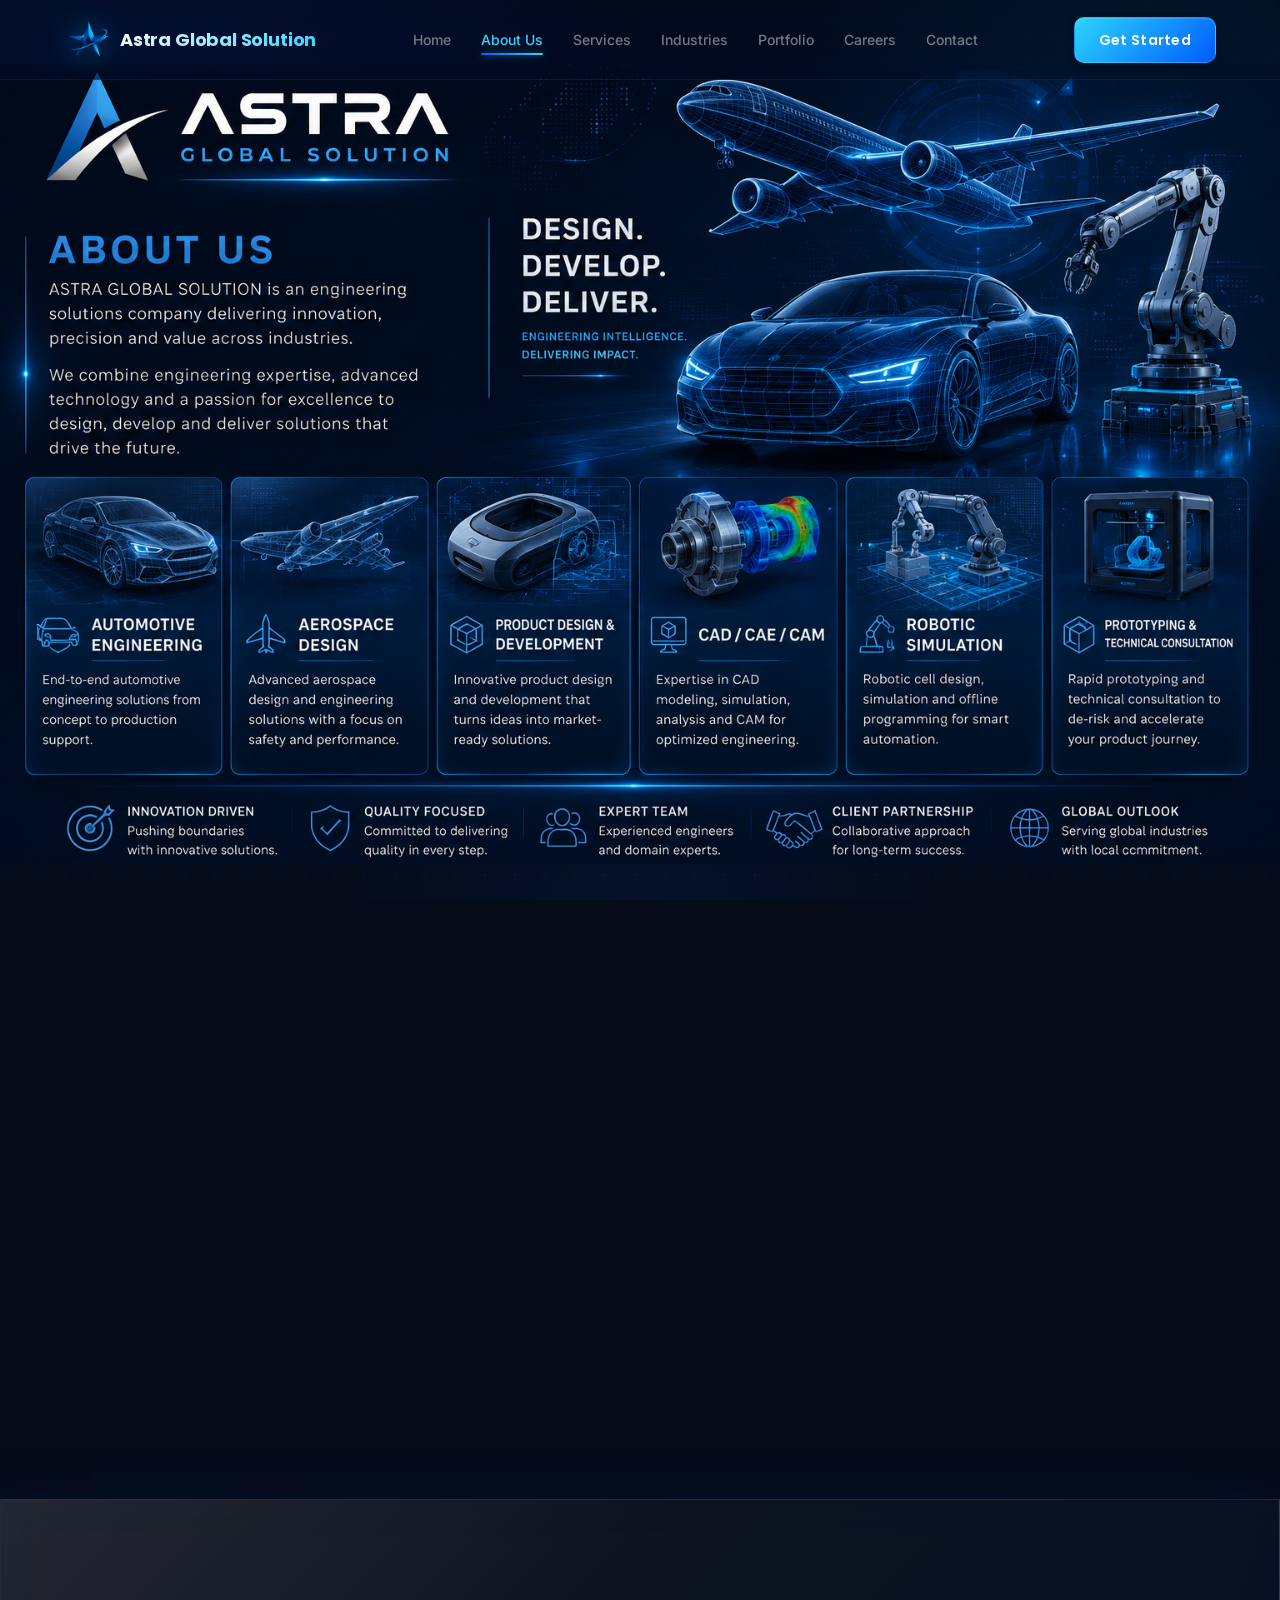
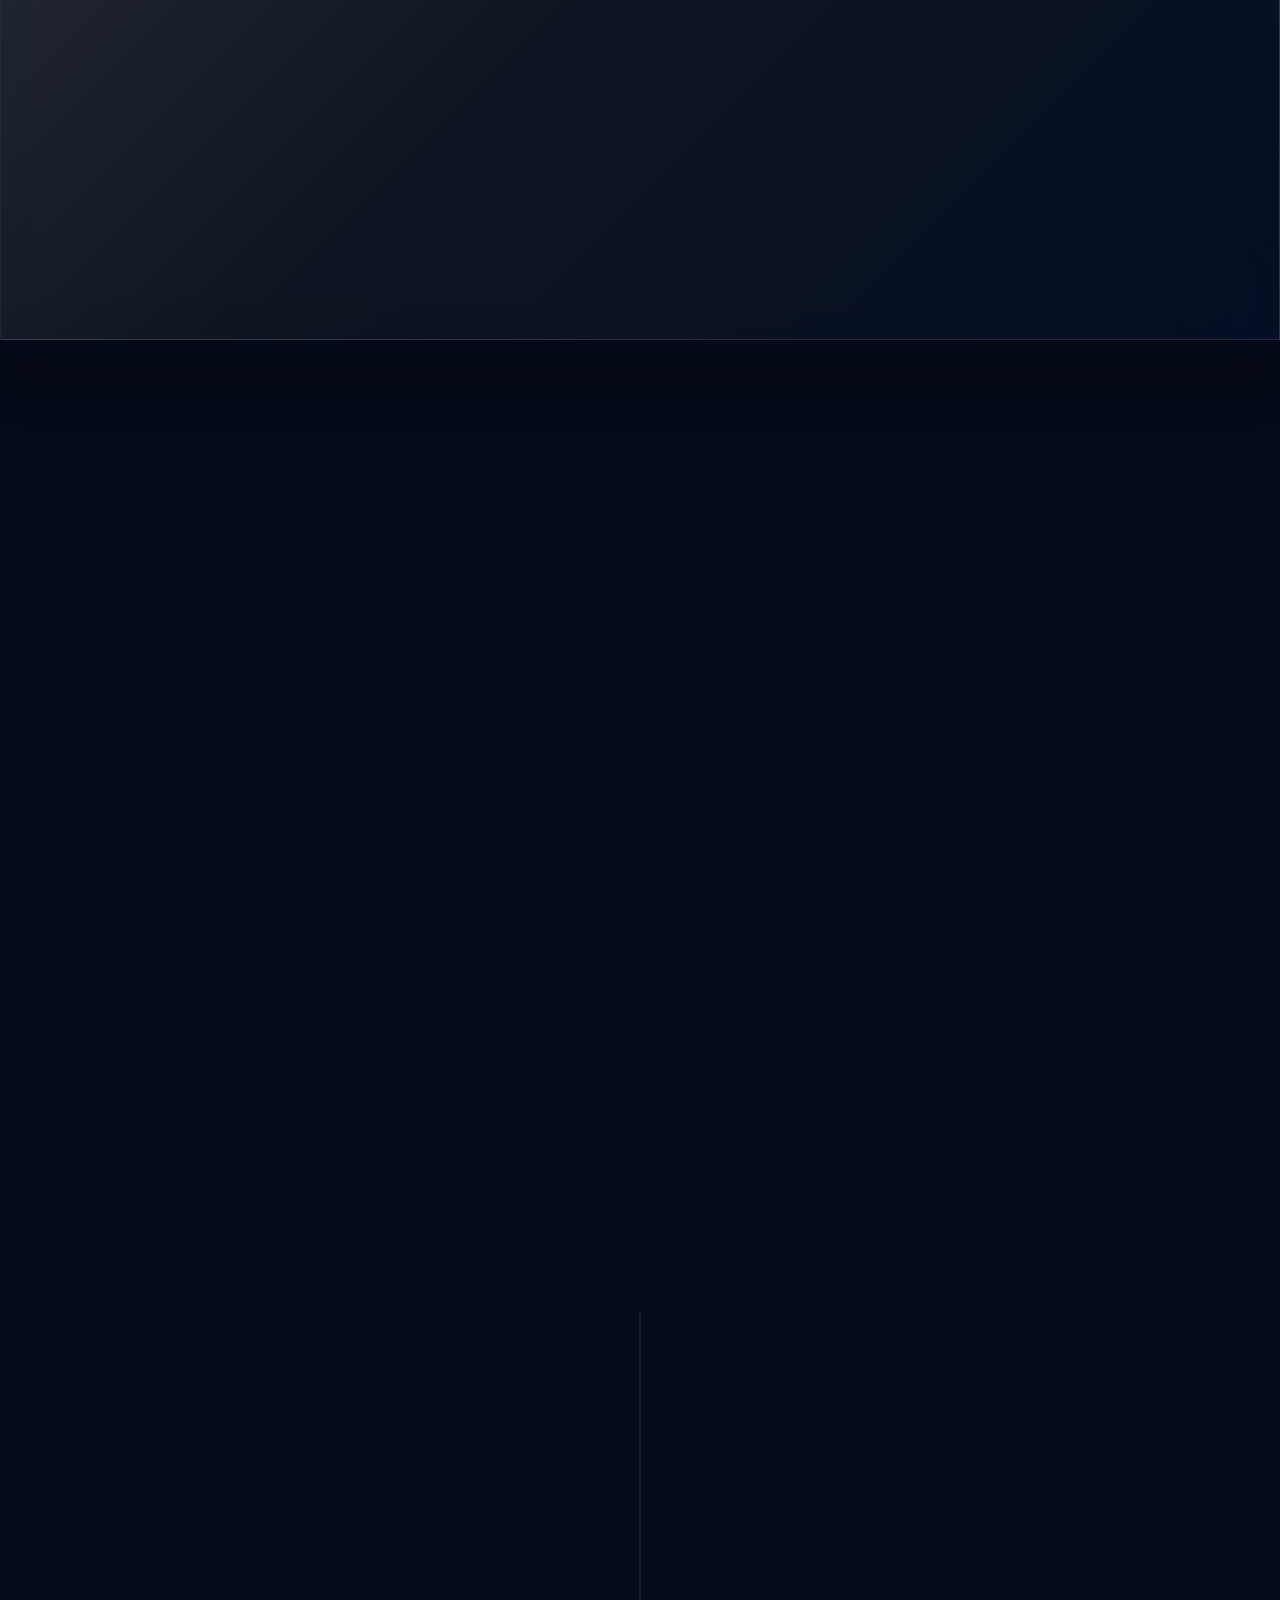
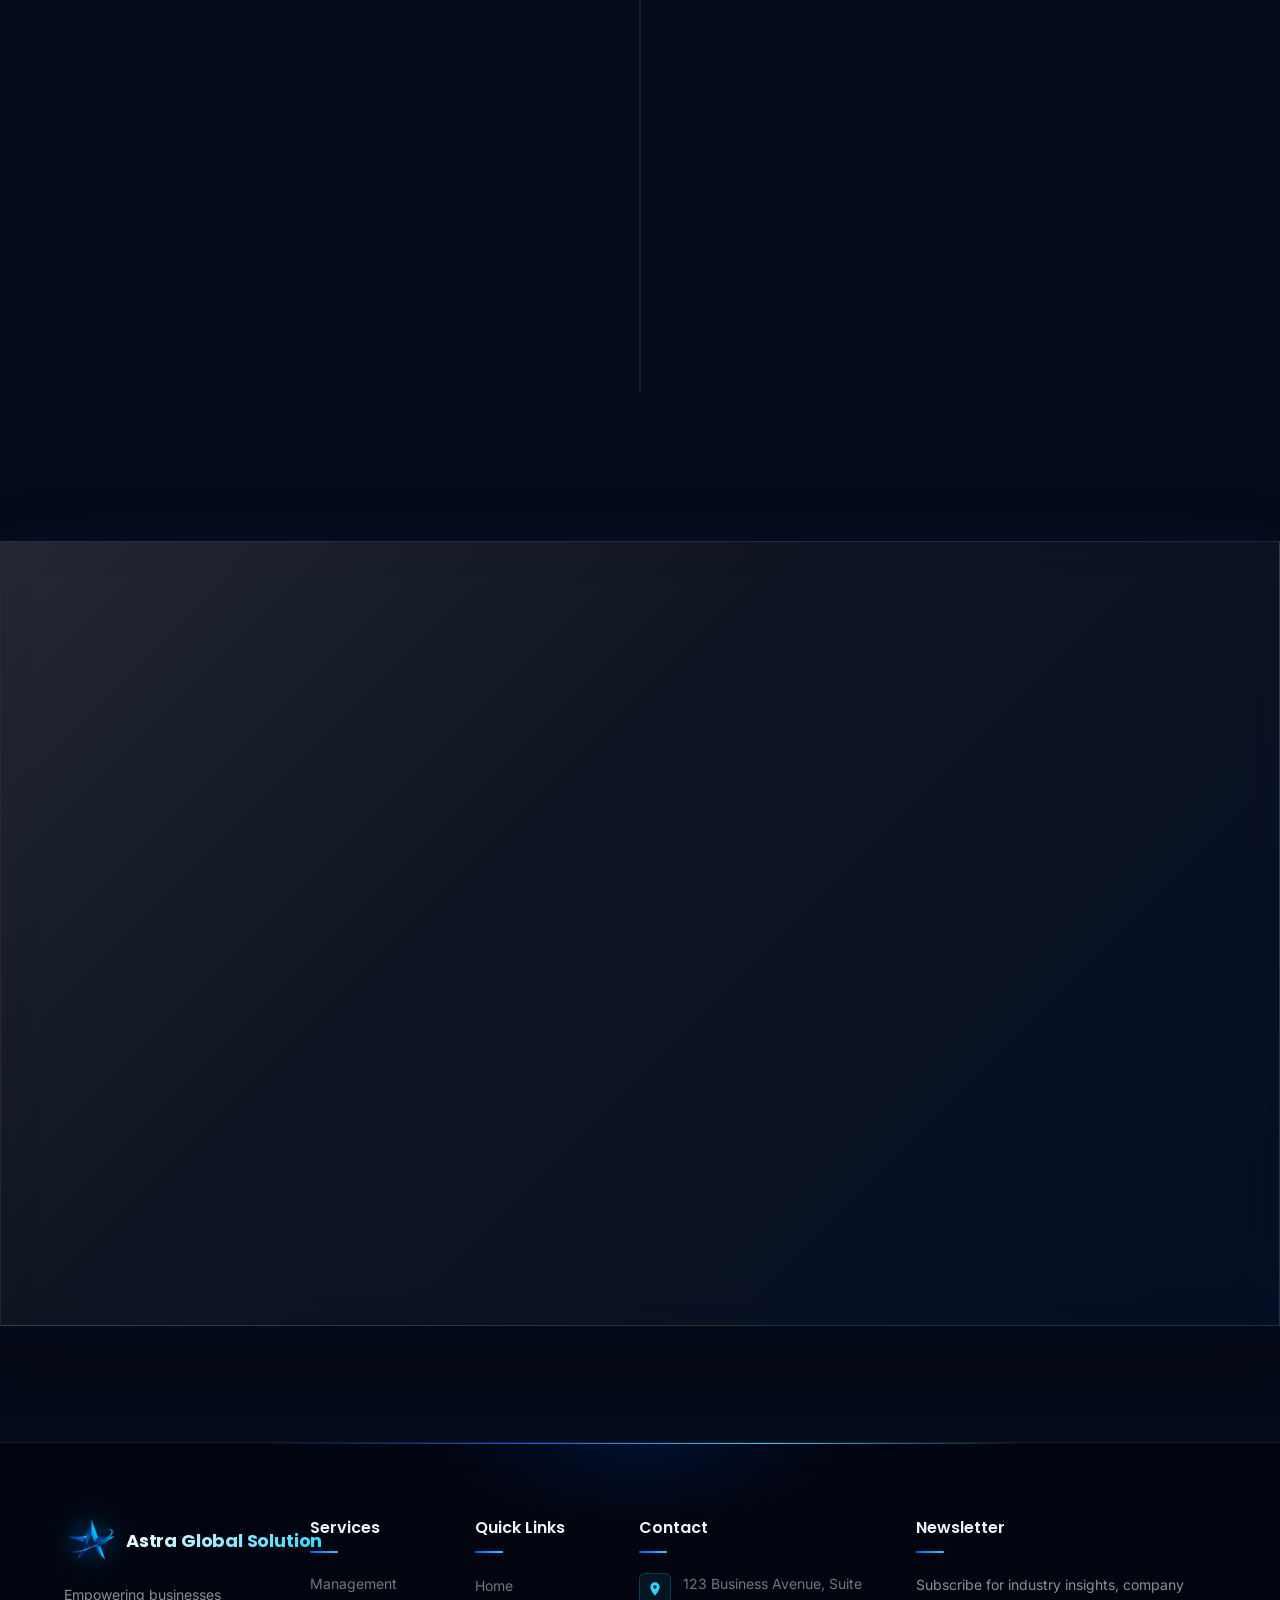
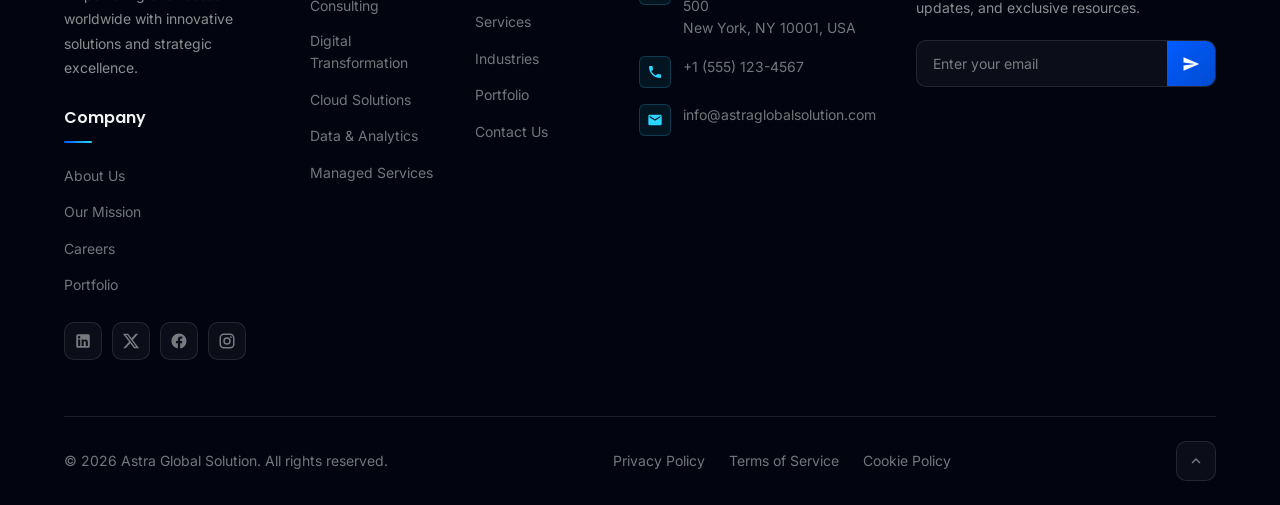
==== about.html @ 672e1c53 "commit" ====
<!DOCTYPE html>
<html lang="en">
<head>
  <meta charset="UTF-8">
  <meta name="viewport" content="width=device-width, initial-scale=1.0">
  <meta http-equiv="X-UA-Compatible" content="IE=edge">

  <title>About Us — Mission, Values &amp; Global Team | Astra Global Solution</title>
  <meta name="description" content="Discover Astra Global Solution's mission, vision, values, and leadership team. 25+ years delivering world-class consulting and digital innovation.">
  <meta name="keywords" content="about Astra Global Solution, company mission, consulting team, business values, global consulting firm">
  <meta name="author" content="Astra Global Solution">
  <meta name="robots" content="index, follow">
  <meta name="theme-color" content="#050B18">
  <link rel="icon" href="assets/logo/astra-logo.png" type="image/png" sizes="512x512">
  <link rel="apple-touch-icon" href="assets/logo/astra-logo.png">
  <link rel="canonical" href="https://www.astraglobalsolution.com/about">

  <meta property="og:type" content="website">
  <meta property="og:site_name" content="Astra Global Solution">
  <meta property="og:title" content="About Us — Mission, Values &amp; Global Team | Astra Global Solution">
  <meta property="og:description" content="Discover our mission, vision, values, and the team driving global business transformation.">
  <meta property="og:url" content="https://www.astraglobalsolution.com/about">
  <meta property="og:image" content="https://images.unsplash.com/photo-1522071820081-009f0129c71c?w=1200&amp;h=630&amp;fit=crop&amp;auto=format&amp;q=80">
  <meta property="og:image:width" content="1200">
  <meta property="og:image:height" content="630">
  <meta property="og:locale" content="en_US">

  <meta name="twitter:card" content="summary_large_image">
  <meta name="twitter:site" content="@AstraGlobal">
  <meta name="twitter:title" content="About Us | Astra Global Solution">
  <meta name="twitter:description" content="Discover our mission, vision, values, and the team driving global business transformation.">
  <meta name="twitter:image" content="https://images.unsplash.com/photo-1522071820081-009f0129c71c?w=1200&amp;h=630&amp;fit=crop&amp;auto=format&amp;q=80">

  <script type="application/ld+json">
  {"@context":"https://schema.org","@graph":[{"@type":"AboutPage","name":"About Astra Global Solution","url":"https://www.astraglobalsolution.com/about","description":"Learn about Astra Global Solution's mission, values, team, and global consulting expertise."},{"@type":"BreadcrumbList","itemListElement":[{"@type":"ListItem","position":1,"name":"Home","item":"https://www.astraglobalsolution.com/"},{"@type":"ListItem","position":2,"name":"About Us","item":"https://www.astraglobalsolution.com/about"}]}]}
  </script>

  <link rel="stylesheet" href="css/style.css">
  <link rel="stylesheet" href="css/about.css">
  <link rel="stylesheet" href="css/responsive.css">
  <link href="https://unpkg.com/aos@2.3.4/dist/aos.css" rel="stylesheet">
</head>
<body class="is-loading">

  <div id="pageLoader" class="page-loader" aria-live="polite" aria-label="Loading Astra Global Solution">
    <div class="page-loader-inner">
      <div class="page-loader-glow" aria-hidden="true"></div>
      <div class="page-loader-ring" aria-hidden="true"></div>
      <img src="assets/logo/astra-logo.png" alt="Astra Global Solution" class="page-loader-logo" width="96" height="96">
      <div class="page-loader-bar" aria-hidden="true"><span></span></div>
    </div>
  </div>

    <div id="navbar-placeholder"></div>

  <main>
      <section class="banner">
        <div class="about-banner"></div>
      </section>

    <section class="section about-intro">
      <div class="container">
        <div class="about-intro-grid">
          <div class="about-intro-content fade-in">
            <span class="section-label">Our Story</span>
            <h2 class="section-title">Building Excellence Since 1999</h2>
            <p>Founded with a vision to bridge the gap between strategy and execution, Astra Global Solution has grown from a small consulting firm into a global powerhouse serving clients across six continents.</p>
            <p>Our journey has been defined by a relentless commitment to client success, continuous innovation, and the belief that every organization deserves access to world-class consulting expertise.</p>
            <p>Today, we employ over 2,000 professionals worldwide, united by a shared purpose: to help businesses thrive in an ever-changing world.</p>
          </div>
          <div class="about-intro-image fade-in">
            <img src="https://images.unsplash.com/photo-1522071820081-009f0129c71c?w=800&amp;h=533&amp;fit=crop&amp;auto=format&amp;q=80" alt="Astra Global Solution leadership team in strategy meeting" width="800" height="533" loading="lazy" decoding="async">
          </div>
        </div>
      </div>
    </section>

    <section class="section mission-vision">
      <div class="container">
        <div class="mv-grid">
          <div class="mv-card fade-in">
            <h3>Our Mission</h3>
            <p>To empower organizations worldwide with innovative solutions and strategic guidance that drive sustainable growth, operational excellence, and positive societal impact.</p>
          </div>
          <div class="mv-card fade-in">
            <h3>Our Vision</h3>
            <p>To be the most trusted global partner for business transformation, recognized for our integrity, expertise, and unwavering commitment to client success.</p>
          </div>
        </div>
      </div>
    </section>

    <section class="section values">
      <div class="container">
        <div class="section-header fade-in">
          <span class="section-label">Our Values</span>
          <h2 class="section-title">What Drives Us Every Day</h2>
          <p class="section-subtitle">Our core values shape every decision we make and every relationship we build.</p>
        </div>
        <div class="values-grid">
          <div class="value-card fade-in">
            <div class="value-icon">🎯</div>
            <h3>Excellence</h3>
            <p>We pursue the highest standards in everything we do, delivering exceptional quality and results.</p>
          </div>
          <div class="value-card fade-in">
            <div class="value-icon">🤝</div>
            <h3>Integrity</h3>
            <p>We operate with transparency, honesty, and ethical principles in all our engagements.</p>
          </div>
          <div class="value-card fade-in">
            <div class="value-icon">💡</div>
            <h3>Innovation</h3>
            <p>We embrace change and continuously seek creative solutions to complex challenges.</p>
          </div>
          <div class="value-card fade-in">
            <div class="value-icon">🌍</div>
            <h3>Collaboration</h3>
            <p>We believe in the power of teamwork, both within our organization and with our clients.</p>
          </div>
        </div>
      </div>
    </section>

    <section class="section timeline">
      <div class="container">
        <div class="section-header fade-in">
          <span class="section-label">Our Journey</span>
          <h2 class="section-title">Milestones That Define Us</h2>
        </div>
        <div class="timeline-list">
          <div class="timeline-item fade-in">
            <div class="timeline-dot"></div>
            <div class="timeline-content">
              <div class="timeline-year">1999</div>
              <h3>Company Founded</h3>
              <p>Astra Global Solution was established with a team of 10 consultants in New York City.</p>
            </div>
          </div>
          <div class="timeline-item fade-in">
            <div class="timeline-dot"></div>
            <div class="timeline-content">
              <div class="timeline-year">2005</div>
              <h3>Global Expansion</h3>
              <p>Opened offices in London, Singapore, and Dubai, marking our entry into international markets.</p>
            </div>
          </div>
          <div class="timeline-item fade-in">
            <div class="timeline-dot"></div>
            <div class="timeline-content">
              <div class="timeline-year">2012</div>
              <h3>Digital Practice Launch</h3>
              <p>Launched our digital transformation practice, helping clients navigate the digital revolution.</p>
            </div>
          </div>
          <div class="timeline-item fade-in">
            <div class="timeline-dot"></div>
            <div class="timeline-content">
              <div class="timeline-year">2020</div>
              <h3>500+ Projects Milestone</h3>
              <p>Celebrated completing over 500 successful projects for clients across 40 countries.</p>
            </div>
          </div>
        </div>
      </div>
    </section>

    <section class="section team">
      <div class="container">
        <div class="section-header fade-in">
          <span class="section-label">Leadership</span>
          <h2 class="section-title">Meet Our Executive Team</h2>
          <p class="section-subtitle">Experienced leaders guiding our vision and driving client success.</p>
        </div>
        <div class="team-grid">
          <div class="team-card fade-in">
            <div class="team-photo">RK</div>
            <div class="team-info">
              <h3>Robert Kim</h3>
              <span>Chief Executive Officer</span>
            </div>
          </div>
          <div class="team-card fade-in">
            <div class="team-photo">EW</div>
            <div class="team-info">
              <h3>Emily Watson</h3>
              <span>Chief Operating Officer</span>
            </div>
          </div>
          <div class="team-card fade-in">
            <div class="team-photo">DA</div>
            <div class="team-info">
              <h3>David Anderson</h3>
              <span>Chief Technology Officer</span>
            </div>
          </div>
          <div class="team-card fade-in">
            <div class="team-photo">LC</div>
            <div class="team-info">
              <h3>Lisa Chen</h3>
              <span>Chief Financial Officer</span>
            </div>
          </div>
        </div>
      </div>
    </section>

    <section class="cta-section">
      <div class="container">
        <div class="cta-content fade-in">
          <h2>Want to Join Our Team?</h2>
          <p>Explore exciting career opportunities and become part of our global family.</p>
          <a href="careers.html" class="btn btn-primary">View Careers</a>
        </div>
      </div>
    </section>
  </main>

  <div id="footer-placeholder"></div>

  <script src="https://cdnjs.cloudflare.com/ajax/libs/gsap/3.12.5/gsap.min.js"></script>
  <script src="https://cdnjs.cloudflare.com/ajax/libs/gsap/3.12.5/ScrollTrigger.min.js"></script>
  <script src="https://unpkg.com/aos@2.3.4/dist/aos.js"></script>
  <script src="js/seo-config.js"></script>
  <script src="js/logo-loader.js"></script>
  <script src="js/main.js"></script>
  <script src="js/animations.js"></script>
  <script src="js/images.js"></script>
</body>
</html>
---- css/style.css ----
/* ========================================
   Astra Global Solution — Design System
   Premium Futuristic Corporate Theme
   Dark Luxury · Glassmorphism · Space Tech
   ======================================== */

@import url('https://fonts.googleapis.com/css2?family=Inter:wght@300;400;500;600;700;800&family=Poppins:wght@400;500;600;700;800&display=swap');
@import url('motion.css');
@import url('logo.css');

/* ========================================
   GLOBAL CSS VARIABLES — Design Tokens
   ======================================== */
:root {
  /* ── Brand Palette ── */
  --primary:           #005BFF;
  --secondary:         #2CD5FF;
  --dark:              #050B18;

  /* ── Logo brand gradient ── */
  --logo-blue-start:     #005BFF;
  --logo-blue-mid:       #1A9FFF;
  --logo-blue-end:       #2CD5FF;
  --logo-blue-light:     #4DE8FF;
  --logo-gradient:      linear-gradient(135deg, var(--logo-blue-start) 0%, var(--logo-blue-end) 50%, var(--logo-blue-start) 100%);
  --logo-gradient-text:  linear-gradient(135deg, #FFFFFF 0%, var(--logo-blue-end) 100%);
  --logo-glow:          0 0 24px rgba(0, 91, 255, 0.5), 0 0 48px rgba(44, 213, 255, 0.25);
  --logo-glow-strong:   0 0 32px rgba(0, 91, 255, 0.65), 0 0 64px rgba(44, 213, 255, 0.35);
  --card:              rgba(255, 255, 255, 0.05);
  --border:            rgba(255, 255, 255, 0.1);

  /* ── Semantic Color Aliases (backward-compatible) ── */
  --color-primary:         var(--primary);
  --color-primary-light:   #0a1f4a;
  --color-primary-dark:    var(--dark);
  --color-secondary:       var(--secondary);
  --color-accent:          var(--secondary);
  --color-accent-hover:    #5ee0ff;
  --color-accent-glow:     rgba(44, 213, 255, 0.5);

  --color-bg-base:         var(--dark);
  --color-bg-elevated:     #0a1225;
  --color-bg-section:      #070f1f;
  --color-bg-deep:         #030610;

  --color-white:           #ffffff;
  --color-text-primary:    rgba(255, 255, 255, 0.95);
  --color-text-secondary:  rgba(255, 255, 255, 0.65);
  --color-text-muted:      rgba(255, 255, 255, 0.45);

  /* Dark-theme gray scale (inverted for light text on dark) */
  --color-gray-50:   #070f1f;
  --color-gray-100:  rgba(255, 255, 255, 0.04);
  --color-gray-200:  rgba(255, 255, 255, 0.08);
  --color-gray-300:  rgba(255, 255, 255, 0.55);
  --color-gray-400:  rgba(255, 255, 255, 0.45);
  --color-gray-500:  rgba(255, 255, 255, 0.55);
  --color-gray-600:  rgba(255, 255, 255, 0.70);
  --color-gray-700:  rgba(255, 255, 255, 0.80);
  --color-gray-800:  rgba(255, 255, 255, 0.90);
  --color-gray-900:  #ffffff;

  --color-success:   #10b981;
  --color-error:     #ef4444;

  /* ── Typography ── */
  --font-display:  'Poppins', -apple-system, BlinkMacSystemFont, sans-serif;
  --font-primary:  'Inter', -apple-system, BlinkMacSystemFont, sans-serif;

  --text-xs:    0.75rem;
  --text-sm:    0.875rem;
  --text-base:  1rem;
  --text-lg:    1.125rem;
  --text-xl:    1.25rem;
  --text-2xl:   1.5rem;
  --text-3xl:   2rem;
  --text-4xl:   2.75rem;

  --font-light:     300;
  --font-regular:   400;
  --font-medium:    500;
  --font-semibold:  600;
  --font-bold:      700;
  --font-extrabold: 800;

  /* ── Glassmorphism ── */
  --glass-bg:           var(--card);
  --glass-bg-hover:     rgba(255, 255, 255, 0.08);
  --glass-bg-strong:    rgba(255, 255, 255, 0.1);
  --glass-border:       var(--border);
  --glass-border-hover: rgba(255, 255, 255, 0.18);
  --glass-blur:         20px;
  --glass-blur-heavy:   40px;
  --glass-saturate:     180%;

  /* ── Liquid Glass Effect ── */
  --liquid-glass-bg:      linear-gradient(
    135deg,
    rgba(255, 255, 255, 0.12) 0%,
    rgba(255, 255, 255, 0.04) 40%,
    rgba(0, 91, 255, 0.06) 100%
  );
  --liquid-glass-shine:   linear-gradient(
    180deg,
    rgba(255, 255, 255, 0.18) 0%,
    rgba(255, 255, 255, 0.04) 40%,
    transparent 100%
  );
  --liquid-glass-border:  linear-gradient(
    135deg,
    rgba(255, 255, 255, 0.25),
    rgba(255, 255, 255, 0.05),
    rgba(44, 213, 255, 0.15)
  );

  /* ── Shadows & Glow ── */
  --shadow-sm:    0 2px 8px rgba(0, 0, 0, 0.3);
  --shadow-md:    0 4px 16px rgba(0, 0, 0, 0.35);
  --shadow-lg:    0 8px 32px rgba(0, 0, 0, 0.4);
  --shadow-xl:    0 16px 48px rgba(0, 0, 0, 0.5);

  --shadow-float:       0 20px 60px rgba(0, 0, 0, 0.45),
                        0 0 40px rgba(0, 91, 255, 0.12);
  --shadow-float-hover: 0 30px 80px rgba(0, 0, 0, 0.55),
                        0 0 60px rgba(0, 91, 255, 0.2);

  --glow-primary:    var(--logo-glow);
  --glow-secondary:  0 0 20px rgba(44, 213, 255, 0.5),
                     0 0 40px rgba(44, 213, 255, 0.2);
  --glow-btn:        var(--logo-glow-strong);
  --glow-text:       0 0 30px rgba(44, 213, 255, 0.4);

  /* ── Space Technology Background ── */
  --space-bg: radial-gradient(ellipse 80% 60% at 10% 20%, rgba(0, 91, 255, 0.18) 0%, transparent 55%),
              radial-gradient(ellipse 60% 50% at 90% 10%, rgba(44, 213, 255, 0.1) 0%, transparent 50%),
              radial-gradient(ellipse 50% 40% at 50% 100%, rgba(0, 91, 255, 0.08) 0%, transparent 50%),
              var(--dark);

  --space-grid: url("data:image/svg+xml,%3Csvg width='60' height='60' viewBox='0 0 60 60' xmlns='http://www.w3.org/2000/svg'%3E%3Cg fill='none' fill-rule='evenodd'%3E%3Cg fill='%23005BFF' fill-opacity='0.04'%3E%3Cpath d='M36 34v-4h-2v4h-4v2h4v4h2v-4h4v-2h-4zm0-30V0h-2v4h-4v2h4v4h2V6h4V4h-4zM6 34v-4H4v4H0v2h4v4h2v-4h4v-2H6zM6 4V0H4v4H0v2h4v4h2V6h4V4H6z'/%3E%3C/g%3E%3C/g%3E%3C/svg%3E");

  /* ── Border Radius ── */
  --radius-sm:   6px;
  --radius-md:   10px;
  --radius-lg:   16px;
  --radius-xl:   24px;
  --radius-2xl:  32px;
  --radius-full: 9999px;

  /* ── Transitions ── */
  --transition-fast:  150ms cubic-bezier(0.4, 0, 0.2, 1);
  --transition-base:  300ms cubic-bezier(0.4, 0, 0.2, 1);
  --transition-slow:  500ms cubic-bezier(0.4, 0, 0.2, 1);
  --transition-glow:  400ms cubic-bezier(0.4, 0, 0.2, 1);

  /* ── Layout ── */
  --navbar-height: 80px;
  --container-max: 1200px;
}

/* ========================================
   RESET & BASE
   ======================================== */
*, *::before, *::after {
  box-sizing: border-box;
  margin: 0;
  padding: 0;
}

html {
  scroll-behavior: smooth;
  font-size: 16px;
}

body {
  font-family: var(--font-primary);
  font-weight: var(--font-regular);
  color: var(--color-text-secondary);
  background: var(--space-bg);
  background-attachment: fixed;
  line-height: 1.6;
  overflow-x: hidden;
  -webkit-font-smoothing: antialiased;
  -moz-osx-font-smoothing: grayscale;
}

body::before {
  content: '';
  position: fixed;
  inset: 0;
  background: var(--space-grid);
  pointer-events: none;
  z-index: 0;
}

img {
  max-width: 100%;
  height: auto;
  display: block;
}

a {
  text-decoration: none;
  color: inherit;
  transition: color var(--transition-fast);
}

ul, ol { list-style: none; }

button {
  font-family: inherit;
  cursor: pointer;
  border: none;
  background: none;
}

input, textarea, select {
  font-family: inherit;
  font-size: inherit;
  color: var(--color-text-primary);
}

/* ========================================
   LAYOUT
   ======================================== */
.container {
  width: 100%;
  max-width: var(--container-max);
  margin: 0 auto;
  padding: 0 24px;
  position: relative;
  z-index: 1;
}

.section {
  padding: 100px 0;
  position: relative;
}

.section-header {
  text-align: center;
  max-width: 640px;
  margin: 0 auto 60px;
}

.section-label {
  display: inline-block;
  font-family: var(--font-display);
  font-size: var(--text-xs);
  font-weight: var(--font-semibold);
  letter-spacing: 0.15em;
  text-transform: uppercase;
  color: var(--secondary);
  margin-bottom: 12px;
  text-shadow: var(--glow-text);
}

.section-title {
  font-family: var(--font-display);
  font-size: clamp(2rem, 4vw, 2.75rem);
  font-weight: var(--font-bold);
  color: var(--color-text-primary);
  line-height: 1.2;
  margin-bottom: 16px;
}

.section-subtitle {
  font-size: var(--text-lg);
  color: var(--color-text-muted);
  line-height: 1.7;
}

main {
  min-height: calc(100vh - var(--navbar-height));
  position: relative;
  z-index: 1;
}

/* ========================================
   GLASSMORPHISM UTILITIES
   ======================================== */
.glass {
  background: var(--glass-bg);
  backdrop-filter: blur(var(--glass-blur)) saturate(var(--glass-saturate));
  -webkit-backdrop-filter: blur(var(--glass-blur)) saturate(var(--glass-saturate));
  border: 1px solid var(--glass-border);
}

.glass-card {
  background: var(--liquid-glass-bg);
  backdrop-filter: blur(var(--glass-blur)) saturate(var(--glass-saturate));
  -webkit-backdrop-filter: blur(var(--glass-blur)) saturate(var(--glass-saturate));
  border: 1px solid var(--glass-border);
  border-radius: var(--radius-lg);
  box-shadow: var(--shadow-float);
  position: relative;
  overflow: hidden;
  transition: transform var(--transition-base),
              box-shadow var(--transition-base),
              border-color var(--transition-base);
}

.glass-card::before {
  content: '';
  position: absolute;
  inset: 0;
  background: var(--liquid-glass-shine);
  pointer-events: none;
  border-radius: inherit;
}

.glass-card:hover {
  transform: translateY(-6px);
  box-shadow: var(--shadow-float-hover);
  border-color: var(--glass-border-hover);
}

.liquid-glass {
  background: var(--liquid-glass-bg);
  backdrop-filter: blur(var(--glass-blur-heavy)) saturate(200%);
  -webkit-backdrop-filter: blur(var(--glass-blur-heavy)) saturate(200%);
  border: 1px solid transparent;
  border-image: var(--liquid-glass-border) 1;
  position: relative;
  overflow: hidden;
}

.liquid-glass::after {
  content: '';
  position: absolute;
  top: -50%;
  left: -50%;
  width: 200%;
  height: 200%;
  background: radial-gradient(circle, rgba(44, 213, 255, 0.06) 0%, transparent 60%);
  pointer-events: none;
  animation: liquidShift 8s ease-in-out infinite;
}

@keyframes liquidShift {
  0%, 100% { transform: translate(0, 0); }
  50%       { transform: translate(5%, 5%); }
}

/* ========================================
   BUTTONS — Glass + Hover Glow
   ======================================== */
.btn {
  display: inline-flex;
  align-items: center;
  justify-content: center;
  gap: 8px;
  padding: 14px 28px;
  font-family: var(--font-display);
  font-size: var(--text-sm);
  font-weight: var(--font-semibold);
  letter-spacing: 0.02em;
  border-radius: var(--radius-md);
  transition: all var(--transition-glow);
  cursor: pointer;
  border: 1px solid transparent;
  position: relative;
  overflow: hidden;
}

.btn::before {
  content: '';
  position: absolute;
  inset: 0;
  background: var(--liquid-glass-shine);
  opacity: 0;
  transition: opacity var(--transition-base);
}

.btn:hover::before { opacity: 1; }

.btn-primary {
  background: var(--logo-gradient);
  color: var(--color-white);
  border-color: rgba(44, 213, 255, 0.3);
  box-shadow: var(--shadow-md), inset 0 1px 0 rgba(255, 255, 255, 0.15);
}

.btn-primary:hover {
  box-shadow: var(--glow-btn), inset 0 1px 0 rgba(255, 255, 255, 0.2);
  transform: translateY(-2px);
  border-color: var(--secondary);
}

.btn-glass {
  background: var(--glass-bg);
  backdrop-filter: blur(var(--glass-blur));
  -webkit-backdrop-filter: blur(var(--glass-blur));
  color: var(--color-text-primary);
  border-color: var(--glass-border);
  box-shadow: var(--shadow-sm);
}

.btn-glass:hover {
  background: var(--glass-bg-hover);
  box-shadow: var(--glow-secondary);
  transform: translateY(-2px);
  border-color: rgba(44, 213, 255, 0.35);
}

.btn-outline {
  background: transparent;
  color: var(--color-text-primary);
  border-color: var(--glass-border);
  backdrop-filter: blur(8px);
  -webkit-backdrop-filter: blur(8px);
}

.btn-outline:hover {
  background: var(--glass-bg);
  box-shadow: var(--glow-secondary);
  border-color: var(--secondary);
  color: var(--secondary);
}

.btn-dark {
  background: linear-gradient(135deg, rgba(0, 91, 255, 0.25) 0%, rgba(44, 213, 255, 0.1) 100%);
  backdrop-filter: blur(var(--glass-blur));
  -webkit-backdrop-filter: blur(var(--glass-blur));
  color: var(--color-text-primary);
  border-color: var(--glass-border);
}

.btn-dark:hover {
  box-shadow: var(--glow-primary);
  transform: translateY(-2px);
  border-color: var(--primary);
}

/* ========================================
   NAVBAR — Sticky Premium Glass
   ======================================== */
.navbar {
  position: fixed;
  top: 0;
  left: 0;
  right: 0;
  height: var(--navbar-height);
  z-index: 1000;
  transition: height var(--transition-base);
}

/* Glass blur layer */
.navbar-glass {
  position: absolute;
  inset: 0;
  background: rgba(5, 11, 24, 0.35);
  backdrop-filter: blur(var(--glass-blur-heavy)) saturate(var(--glass-saturate));
  -webkit-backdrop-filter: blur(var(--glass-blur-heavy)) saturate(var(--glass-saturate));
  border-bottom: 1px solid rgba(255, 255, 255, 0.06);
  transition: background var(--transition-base),
              border-color var(--transition-base),
              box-shadow var(--transition-base);
}

.navbar.scrolled .navbar-glass {
  background: rgba(5, 11, 24, 0.78);
  border-bottom-color: var(--glass-border);
  box-shadow: 0 8px 32px rgba(0, 0, 0, 0.35),
              0 0 0 1px rgba(255, 255, 255, 0.04) inset;
}

.navbar-inner {
  position: relative;
  z-index: 2;
  display: flex;
  align-items: center;
  justify-content: space-between;
  height: var(--navbar-height);
  gap: 24px;
}

/* Logo — left */
.navbar-logo,
.footer-logo {
  display: flex;
  align-items: center;
  gap: 10px;
  flex-shrink: 0;
  z-index: 3;
}

.logo-icon {
  display: none;
}

.logo-mark {
  /* defined in logo.css */
}

.logo-text {
  font-family: var(--font-display);
  font-weight: var(--font-bold);
  font-size: var(--text-lg);
  white-space: nowrap;
  letter-spacing: -0.01em;
  /* gradient applied in logo.css */
}

/* Nav center */
.navbar-nav {
  display: flex;
  align-items: center;
  flex: 1;
  justify-content: center;
}

.navbar-menu {
  display: flex;
  align-items: center;
  gap: 2px;
}

.navbar-menu li {
  list-style: none;
}

/* Nav links — animated underline */
.nav-link {
  position: relative;
  display: inline-flex;
  align-items: center;
  padding: 10px 14px;
  font-family: var(--font-primary);
  font-size: var(--text-sm);
  font-weight: var(--font-medium);
  color: var(--color-text-muted);
  border-radius: var(--radius-sm);
  transition: color var(--transition-fast);
  overflow: hidden;
}

.nav-link span {
  position: relative;
  z-index: 1;
}

/* Animated underline */
.nav-link::after {
  content: '';
  position: absolute;
  bottom: 6px;
  left: 14px;
  right: 14px;
  height: 2px;
  background: linear-gradient(90deg, var(--primary), var(--secondary));
  border-radius: var(--radius-full);
  transform: scaleX(0);
  transform-origin: left center;
  transition: transform var(--transition-base);
  box-shadow: 0 0 8px rgba(44, 213, 255, 0.5);
}

.nav-link:hover,
.nav-link.active {
  color: var(--color-text-primary);
}

.nav-link:hover::after,
.nav-link.active::after {
  transform: scaleX(1);
}

.nav-link.active {
  color: var(--secondary);
}

/* CTA — right */
.btn-nav-cta {
  flex-shrink: 0;
  padding: 11px 24px;
  font-family: var(--font-display);
  font-size: var(--text-sm);
  font-weight: var(--font-semibold);
  letter-spacing: 0.02em;
  color: var(--color-white);
  background: linear-gradient(135deg, var(--logo-blue-end) 0%, var(--logo-blue-start) 100%);
  border: 1px solid rgba(44, 213, 255, 0.35);
  border-radius: var(--radius-md);
  box-shadow: var(--shadow-sm), inset 0 1px 0 rgba(255, 255, 255, 0.12);
  transition: all var(--transition-glow);
  white-space: nowrap;
  z-index: 3;
}

.btn-nav-cta:hover {
  box-shadow: var(--glow-btn);
  transform: translateY(-2px);
  border-color: var(--secondary);
  color: var(--color-white);
}

.navbar-cta-mobile {
  display: none;
}

.navbar-cta-desktop {
  display: inline-flex;
}

/* Mobile overlay */
.navbar-overlay {
  position: fixed;
  inset: 0;
  top: var(--navbar-height);
  background: rgba(5, 11, 24, 0.6);
  backdrop-filter: blur(4px);
  -webkit-backdrop-filter: blur(4px);
  opacity: 0;
  visibility: hidden;
  transition: opacity var(--transition-base), visibility var(--transition-base);
  z-index: 0;
  pointer-events: none;
}

.navbar-overlay.active {
  opacity: 1;
  visibility: visible;
  pointer-events: auto;
}

/* Hamburger toggle */
.navbar-toggle {
  display: none;
  width: 44px;
  height: 44px;
  align-items: center;
  justify-content: center;
  background: var(--glass-bg);
  border: 1px solid var(--glass-border);
  border-radius: var(--radius-md);
  z-index: 3;
  transition: all var(--transition-fast);
}

.navbar-toggle:hover {
  border-color: rgba(44, 213, 255, 0.3);
  box-shadow: var(--glow-secondary);
}

.hamburger,
.hamburger::before,
.hamburger::after {
  display: block;
  width: 22px;
  height: 2px;
  background: var(--color-text-primary);
  border-radius: 2px;
  transition: all var(--transition-base);
}

.hamburger { position: relative; }

.hamburger::before,
.hamburger::after {
  content: '';
  position: absolute;
  left: 0;
}

.hamburger::before { top: -7px; }
.hamburger::after  { top: 7px; }

.navbar-toggle.active .hamburger { background: transparent; }
.navbar-toggle.active .hamburger::before { top: 0; transform: rotate(45deg); }
.navbar-toggle.active .hamburger::after  { top: 0; transform: rotate(-45deg); }

/* Body lock when mobile menu open */
body.nav-open {
  overflow: hidden;
}

/* ========================================
   FOOTER — Premium Glass
   ======================================== */
.footer {
  background: rgba(3, 6, 16, 0.95);
  backdrop-filter: blur(var(--glass-blur-heavy));
  -webkit-backdrop-filter: blur(var(--glass-blur-heavy));
  border-top: 1px solid var(--glass-border);
  color: var(--color-text-muted);
  padding: 72px 0 0;
  position: relative;
  overflow: hidden;
}

.footer-glow {
  position: absolute;
  top: 0;
  left: 50%;
  transform: translateX(-50%);
  width: 60%;
  height: 1px;
  background: linear-gradient(90deg, transparent, var(--primary), var(--secondary), transparent);
  box-shadow: 0 0 40px rgba(44, 213, 255, 0.35);
}

.footer-glow::after {
  content: '';
  position: absolute;
  top: -80px;
  left: 50%;
  transform: translateX(-50%);
  width: 400px;
  height: 160px;
  background: radial-gradient(ellipse, rgba(0, 91, 255, 0.12), transparent 70%);
  pointer-events: none;
}

.footer-grid {
  display: grid;
  grid-template-columns: 1.6fr 1fr 1fr 1.15fr 1.35fr;
  gap: 40px;
  padding-bottom: 56px;
  border-bottom: 1px solid var(--glass-border);
}

.footer-col {
  position: relative;
}

.footer-company .footer-logo {
  margin-bottom: 16px;
}

.footer-tagline {
  margin: 0 0 24px;
  font-size: var(--text-sm);
  line-height: 1.75;
  color: var(--color-gray-500);
  max-width: 280px;
}

.footer-heading {
  font-family: var(--font-display);
  color: var(--color-text-primary);
  font-size: var(--text-base);
  font-weight: var(--font-semibold);
  margin-bottom: 20px;
  position: relative;
  padding-bottom: 12px;
}

.footer-heading::after {
  content: '';
  position: absolute;
  bottom: 0;
  left: 0;
  width: 28px;
  height: 2px;
  background: linear-gradient(90deg, var(--primary), var(--secondary));
  border-radius: var(--radius-full);
}

.footer-company .footer-heading {
  margin-top: 8px;
}

.footer-list li {
  margin-bottom: 11px;
}

.footer-list a {
  font-size: var(--text-sm);
  color: var(--color-text-muted);
  transition: color var(--transition-fast), padding-left var(--transition-fast);
  display: inline-block;
}

.footer-list a:hover {
  color: var(--secondary);
  padding-left: 4px;
}

/* Social Icons */
.footer-social {
  display: flex;
  flex-wrap: wrap;
  gap: 10px;
  margin-top: 24px;
}

.social-link {
  display: flex;
  align-items: center;
  justify-content: center;
  width: 38px;
  height: 38px;
  background: rgba(255, 255, 255, 0.04);
  border: 1px solid var(--glass-border);
  border-radius: var(--radius-md);
  color: var(--color-text-muted);
  transition: all var(--transition-glow);
}

.social-link:hover {
  background: rgba(0, 91, 255, 0.2);
  border-color: rgba(44, 213, 255, 0.45);
  color: var(--secondary);
  box-shadow: var(--glow-secondary);
  transform: translateY(-2px);
}

/* Contact Column */
.footer-contact-list li {
  display: flex;
  align-items: flex-start;
  gap: 12px;
  margin-bottom: 16px;
  font-size: var(--text-sm);
  color: var(--color-text-muted);
  line-height: 1.6;
}

.footer-contact-icon {
  display: flex;
  align-items: center;
  justify-content: center;
  width: 32px;
  height: 32px;
  flex-shrink: 0;
  background: rgba(44, 213, 255, 0.08);
  border: 1px solid rgba(44, 213, 255, 0.2);
  border-radius: var(--radius-sm);
  color: var(--secondary);
}

.footer-contact-list a {
  color: var(--color-text-muted);
  transition: color var(--transition-fast);
}

.footer-contact-list a:hover {
  color: var(--secondary);
}

/* Newsletter */
.footer-newsletter-text {
  font-size: var(--text-sm);
  color: var(--color-gray-500);
  line-height: 1.7;
  margin-bottom: 20px;
}

.newsletter-form {
  display: flex;
  flex-direction: column;
  gap: 8px;
}

.newsletter-input-wrap {
  display: flex;
  align-items: stretch;
  background: rgba(255, 255, 255, 0.04);
  border: 1px solid var(--glass-border);
  border-radius: var(--radius-md);
  overflow: hidden;
  transition: border-color var(--transition-fast), box-shadow var(--transition-fast);
}

.newsletter-input-wrap:focus-within {
  border-color: var(--secondary);
  box-shadow: 0 0 0 3px rgba(44, 213, 255, 0.12);
}

.newsletter-input-wrap input {
  flex: 1;
  min-width: 0;
  padding: 14px 16px;
  background: transparent;
  border: none;
  color: var(--color-text-primary);
  font-size: var(--text-sm);
  font-family: var(--font-primary);
}

.newsletter-input-wrap input::placeholder {
  color: var(--color-gray-400);
}

.newsletter-input-wrap input:focus {
  outline: none;
}

.newsletter-btn {
  display: flex;
  align-items: center;
  justify-content: center;
  width: 48px;
  flex-shrink: 0;
  background: linear-gradient(135deg, var(--primary), rgba(0, 91, 255, 0.8));
  border: none;
  color: var(--color-white);
  cursor: pointer;
  transition: all var(--transition-fast);
}

.newsletter-btn:hover {
  background: linear-gradient(135deg, var(--primary), var(--secondary));
  box-shadow: var(--glow-primary);
}

.newsletter-error,
.newsletter-success {
  display: none;
  font-size: 0.8125rem;
}

.newsletter-error {
  color: var(--color-error);
}

.newsletter-success {
  color: var(--color-success);
}

.newsletter-form.has-error .newsletter-error {
  display: block;
}

.newsletter-form.is-success .newsletter-success {
  display: block;
}

.newsletter-form.has-error .newsletter-input-wrap {
  border-color: var(--color-error);
}

/* Copyright Bar */
.footer-bottom {
  display: flex;
  align-items: center;
  justify-content: space-between;
  gap: 24px;
  padding: 24px 0;
  font-size: var(--text-sm);
  color: var(--color-text-muted);
}

.footer-copy p {
  margin: 0;
}

.footer-bottom-links {
  display: flex;
  flex-wrap: wrap;
  gap: 24px;
}

.footer-bottom-links a {
  color: var(--color-text-muted);
  transition: color var(--transition-fast);
}

.footer-bottom-links a:hover {
  color: var(--secondary);
}

.footer-back-top {
  display: flex;
  align-items: center;
  justify-content: center;
  width: 40px;
  height: 40px;
  flex-shrink: 0;
  background: rgba(255, 255, 255, 0.04);
  border: 1px solid var(--glass-border);
  border-radius: var(--radius-md);
  color: var(--color-text-muted);
  cursor: pointer;
  transition: all var(--transition-fast);
}

.footer-back-top:hover {
  background: rgba(44, 213, 255, 0.1);
  border-color: rgba(44, 213, 255, 0.35);
  color: var(--secondary);
  transform: translateY(-2px);
}

/* ========================================
   PAGE HERO — Space Tech
   ======================================== */
.page-hero {
  padding: calc(var(--navbar-height) + 80px) 0 80px;
  background: transparent;
  text-align: center;
  position: relative;
  overflow: hidden;
}

.page-hero::before {
  content: '';
  position: absolute;
  inset: 0;
  background: radial-gradient(ellipse 70% 80% at 50% 0%, rgba(0, 91, 255, 0.2) 0%, transparent 70%),
              var(--space-grid);
}

.page-hero::after {
  content: '';
  position: absolute;
  bottom: 0;
  left: 0;
  right: 0;
  height: 1px;
  background: linear-gradient(90deg, transparent, var(--secondary), transparent);
  opacity: 0.4;
}

.page-hero .container { position: relative; z-index: 1; }

.page-hero h1 {
  font-family: var(--font-display);
  font-size: clamp(2.5rem, 5vw, 3.5rem);
  font-weight: var(--font-bold);
  color: var(--color-text-primary);
  margin-bottom: 16px;
  text-shadow: var(--glow-text);
}

.page-hero p {
  font-size: var(--text-lg);
  color: var(--color-text-secondary);
  max-width: 560px;
  margin: 0 auto;
}

.breadcrumb {
  display: flex;
  align-items: center;
  justify-content: center;
  gap: 8px;
  margin-bottom: 24px;
  font-size: var(--text-sm);
}

.breadcrumb a { color: var(--color-text-muted); }
.breadcrumb a:hover { color: var(--secondary); }
.breadcrumb span { color: var(--secondary); }

/* ========================================
   CARDS — Glassmorphism + Floating Shadow
   ======================================== */
.card {
  background: var(--liquid-glass-bg);
  backdrop-filter: blur(var(--glass-blur)) saturate(var(--glass-saturate));
  -webkit-backdrop-filter: blur(var(--glass-blur)) saturate(var(--glass-saturate));
  border-radius: var(--radius-lg);
  padding: 32px;
  border: 1px solid var(--glass-border);
  box-shadow: var(--shadow-float);
  transition: transform var(--transition-base),
              box-shadow var(--transition-base),
              border-color var(--transition-base);
  position: relative;
  overflow: hidden;
}

.card::before {
  content: '';
  position: absolute;
  inset: 0;
  background: var(--liquid-glass-shine);
  pointer-events: none;
}

.card:hover {
  transform: translateY(-6px);
  box-shadow: var(--shadow-float-hover);
  border-color: rgba(44, 213, 255, 0.25);
}

.card-icon {
  display: flex;
  align-items: center;
  justify-content: center;
  width: 56px;
  height: 56px;
  background: linear-gradient(135deg, rgba(0, 91, 255, 0.3), rgba(44, 213, 255, 0.15));
  border: 1px solid rgba(44, 213, 255, 0.2);
  border-radius: var(--radius-md);
  margin-bottom: 20px;
  font-size: var(--text-2xl);
  box-shadow: var(--glow-primary);
  position: relative;
  z-index: 1;
}

.card h3 {
  font-family: var(--font-display);
  font-size: var(--text-xl);
  font-weight: var(--font-semibold);
  color: var(--color-text-primary);
  margin-bottom: 12px;
  position: relative;
  z-index: 1;
}

.card p {
  font-size: var(--text-sm);
  color: var(--color-text-muted);
  line-height: 1.7;
  position: relative;
  z-index: 1;
}

/* ========================================
   ANIMATION UTILITIES
   (see motion.css for motion system styles)
   ======================================== */

/* Space orb decoration (optional utility) */
.space-orb {
  position: absolute;
  border-radius: 50%;
  filter: blur(80px);
  pointer-events: none;
  opacity: 0.4;
}

.space-orb--primary {
  background: var(--primary);
  width: 400px;
  height: 400px;
}

.space-orb--secondary {
  background: var(--secondary);
  width: 300px;
  height: 300px;
}
---- css/about.css ----
/* ========================================
   About Page Styles
   ======================================== */
.about-banner {
  background-image: url('../assets/images/about-banner.png');
  background-position: center center;
  background-repeat: no-repeat;
  background-size: cover; /* fill area without gaps */
  width: 100%;
  height: 70vh; /* default banner height */
  min-height: 800px;
  max-height: 900px;
  padding: 0;
  text-align: center;
  color: var(--color-white);
  display: grid;
  place-items: center;
  margin-top: 5%;
}

/* Larger desktops: taller banner */
@media (min-width: 1400px) {
  .about-banner { height: 80vh; }
}

/* Small laptops/tablets */
@media (min-width: 900px) and (max-width: 1399px) {
  .about-banner { height: 65vh; }
}

/* Mobile: shorter banner to keep content above the fold */
@media (max-width: 599px) {
  .about-banner { height: 45vh; background-size: cover; padding: 24px 0; }
}

/* Optional class to force full image visible (no cropping) */
.about-banner--contain {
  background-size: contain;
  background-position: center;
  background-repeat: no-repeat;
}
 
 

.about-intro {
  background: transparent;
}

.about-intro-grid {
  display: grid;
  grid-template-columns: 1fr 1fr;
  gap: 80px;
  align-items: center;
}

.about-intro-content p {
  color: var(--color-gray-500);
  line-height: 1.8;
  margin-bottom: 16px;
}

.about-intro-image {
  border-radius: var(--radius-xl);
  overflow: hidden;
  box-shadow: var(--shadow-xl);
}

.about-intro-image img {
  width: 100%;
  height: 400px;
  object-fit: cover;
}

/* Mission & Vision */
.mission-vision {
  background: var(--liquid-glass-bg);
  backdrop-filter: blur(var(--glass-blur));
  -webkit-backdrop-filter: blur(var(--glass-blur));
  border: 1px solid var(--glass-border);
  box-shadow: var(--shadow-float);
}

.mv-grid {
  display: grid;
  grid-template-columns: repeat(2, 1fr);
  gap: 32px;
}

.mv-card {
  background: transparent;
  border-radius: var(--radius-lg);
  padding: 48px;
  border-left: 4px solid var(--color-accent);
  box-shadow: var(--shadow-md);
}

.mv-card h3 {
  font-family: var(--font-display);
  font-size: 1.5rem;
  color: var(--color-text-primary);
  margin-bottom: 16px;
}

.mv-card p {
  color: var(--color-gray-500);
  line-height: 1.8;
}

/* Values */
.values {
  background: transparent;
}

.values-grid {
  display: grid;
  grid-template-columns: repeat(4, 1fr);
  gap: 32px;
}

.value-card {
  text-align: center;
  padding: 32px 24px;
}

.value-icon {
  width: 72px;
  height: 72px;
  margin: 0 auto 20px;
  display: flex;
  align-items: center;
  justify-content: center;
  background: linear-gradient(135deg, var(--color-primary), var(--color-primary-light));
  border-radius: 50%;
  font-size: 1.75rem;
}

.value-card h3 {
  font-size: 1.125rem;
  font-weight: 600;
  color: var(--color-text-primary);
  margin-bottom: 12px;
}

.value-card p {
  font-size: 0.9375rem;
  color: var(--color-gray-500);
  line-height: 1.7;
}

/* Team */
.team {
  background: var(--liquid-glass-bg);
  backdrop-filter: blur(var(--glass-blur));
  -webkit-backdrop-filter: blur(var(--glass-blur));
  border: 1px solid var(--glass-border);
  box-shadow: var(--shadow-float);
}

.team-grid {
  display: grid;
  grid-template-columns: repeat(4, 1fr);
  gap: 32px;
}

.team-card {
  border-radius: var(--radius-lg);
  overflow: hidden;
  transition: all var(--transition-base);
}

.team-card,
.mv-card,
.benefit-card,
.job-item,
.industry-detail-card {
  background: var(--liquid-glass-bg);
  backdrop-filter: blur(var(--glass-blur));
  -webkit-backdrop-filter: blur(var(--glass-blur));
  border: 1px solid var(--glass-border);
  box-shadow: var(--shadow-float);
}

.team-card:hover {
  transform: translateY(-6px);
  box-shadow: var(--shadow-float-hover);
}

.team-photo {
  width: 100%;
  height: 280px;
  background: linear-gradient(135deg, var(--color-primary-light), var(--color-primary));
  display: flex;
  align-items: center;
  justify-content: center;
  font-size: 4rem;
  color: var(--color-accent);
  font-weight: 700;
}

.team-info {
  padding: 24px;
  text-align: center;
}

.team-info h3 {
  font-size: 1.125rem;
  font-weight: 600;
  color: var(--color-text-primary);
  margin-bottom: 4px;
}

.team-info span {
  font-size: 0.875rem;
  color: var(--color-accent);
  font-weight: 500;
}

/* Timeline */
.timeline {
  background: transparent;
}

.timeline-list {
  max-width: 800px;
  margin: 0 auto;
  position: relative;
}

.timeline-list::before {
  content: '';
  position: absolute;
  left: 50%;
  transform: translateX(-50%);
  width: 2px;
  height: 100%;
  background: var(--color-gray-200);
}

.timeline-item {
  display: flex;
  align-items: center;
  margin-bottom: 48px;
  position: relative;
}

.timeline-item:nth-child(odd) {
  flex-direction: row-reverse;
}

.timeline-item:nth-child(odd) .timeline-content {
  text-align: right;
  padding-right: 48px;
}

.timeline-item:nth-child(even) .timeline-content {
  padding-left: 48px;
}

.timeline-dot {
  position: absolute;
  left: 50%;
  transform: translateX(-50%);
  width: 16px;
  height: 16px;
  background: var(--color-accent);
  border-radius: 50%;
  border: 4px solid var(--color-white);
  box-shadow: var(--shadow-md);
  z-index: 1;
}

.timeline-content {
  width: 50%;
}

.timeline-year {
  font-family: var(--font-display);
  font-size: 1.5rem;
  font-weight: 700;
  color: var(--color-accent);
  margin-bottom: 8px;
}

.timeline-content h3 {
  font-size: 1.125rem;
  font-weight: 600;
  color: var(--color-text-primary);
  margin-bottom: 8px;
}

.timeline-content p {
  font-size: 0.9375rem;
  color: var(--color-gray-500);
  line-height: 1.7;
}

/* Industries page shared styles */
.industries-list {
  background: transparent;
}

.industries-cards {
  display: grid;
  grid-template-columns: repeat(3, 1fr);
  gap: 32px;
}

.industry-detail-card {
  background: var(--liquid-glass-bg);
  backdrop-filter: blur(var(--glass-blur));
  -webkit-backdrop-filter: blur(var(--glass-blur));
  border: 1px solid var(--glass-border);
  box-shadow: var(--shadow-float);
  border-radius: var(--radius-lg);
  padding: 40px 32px;
  border: 1px solid var(--color-gray-100);
  transition: all var(--transition-base);
}

.industry-detail-card:hover {
  background: transparent;
  box-shadow: var(--shadow-lg);
  border-color: var(--color-accent);
}

.industry-detail-card .industry-icon {
  font-size: 2.5rem;
  margin-bottom: 20px;
}

.industry-detail-card h3 {
  font-size: 1.25rem;
  font-weight: 600;
  color: var(--color-text-primary);
  margin-bottom: 12px;
}

.industry-detail-card p {
  font-size: 0.9375rem;
  color: var(--color-gray-500);
  line-height: 1.7;
}

/* Careers page */
.careers-benefits {
  background: var(--liquid-glass-bg);
  backdrop-filter: blur(var(--glass-blur));
  -webkit-backdrop-filter: blur(var(--glass-blur));
  border: 1px solid var(--glass-border);
  box-shadow: var(--shadow-float);
}

.benefits-grid {
  display: grid;
  grid-template-columns: repeat(3, 1fr);
  gap: 32px;
}

.benefit-card {
  background: transparent;
  border-radius: var(--radius-lg);
  padding: 32px;
  text-align: center;
  box-shadow: var(--shadow-sm);
  border: 1px solid var(--color-gray-100);
}

.benefit-icon {
  font-size: 2rem;
  margin-bottom: 16px;
}

.benefit-card h3 {
  font-size: 1.0625rem;
  font-weight: 600;
  color: var(--color-text-primary);
  margin-bottom: 8px;
}

.benefit-card p {
  font-size: 0.875rem;
  color: var(--color-gray-500);
}

.job-listings {
  background: transparent;
}

.jobs-list {
  max-width: 800px;
  margin: 0 auto;
}

.job-item {
  display: flex;
  align-items: center;
  justify-content: space-between;
  padding: 24px 32px;
  background: var(--liquid-glass-bg);
  backdrop-filter: blur(var(--glass-blur));
  -webkit-backdrop-filter: blur(var(--glass-blur));
  border: 1px solid var(--glass-border);
  box-shadow: var(--shadow-float);
  border-radius: var(--radius-lg);
  margin-bottom: 16px;
  border: 1px solid var(--color-gray-100);
  transition: all var(--transition-base);
}

.job-item:hover {
  border-color: var(--color-accent);
  box-shadow: var(--shadow-md);
}

.job-info h3 {
  font-size: 1.0625rem;
  font-weight: 600;
  color: var(--color-text-primary);
  margin-bottom: 4px;
}

.job-meta {
  display: flex;
  gap: 16px;
  font-size: 0.875rem;
  color: var(--color-gray-500);
}

.job-meta span {
  display: flex;
  align-items: center;
  gap: 4px;
}

/* Portfolio page */
.portfolio-filter {
  display: flex;
  justify-content: center;
  gap: 12px;
  margin-bottom: 48px;
  flex-wrap: wrap;
}

.filter-btn {
  padding: 10px 24px;
  font-size: 0.875rem;
  font-weight: 500;
  color: var(--color-gray-600);
  background: var(--color-gray-100);
  border-radius: var(--radius-full);
  transition: all var(--transition-fast);
}

.filter-btn.active,
.filter-btn:hover {
  background: var(--color-primary);
  color: var(--color-white);
}

.portfolio-grid {
  display: grid;
  grid-template-columns: repeat(3, 1fr);
  gap: 32px;
}

.portfolio-item {
  border-radius: var(--radius-lg);
  overflow: hidden;
  position: relative;
  box-shadow: var(--shadow-md);
}

.portfolio-image {
  width: 100%;
  height: 260px;
  background: linear-gradient(135deg, var(--color-primary-light), var(--color-primary));
  display: flex;
  align-items: center;
  justify-content: center;
  font-size: 3rem;
}

.portfolio-overlay {
  padding: 24px;
  background: transparent;
}

.portfolio-overlay h3 {
  font-size: 1.125rem;
  font-weight: 600;
  color: var(--color-text-primary);
  margin-bottom: 8px;
}

.portfolio-overlay p {
  font-size: 0.875rem;
  color: var(--color-gray-500);
}

.portfolio-tag {
  display: inline-block;
  font-size: 0.75rem;
  font-weight: 600;
  text-transform: uppercase;
  letter-spacing: 0.05em;
  color: var(--color-accent);
  margin-bottom: 8px;
}
---- css/responsive.css ----
/* ========================================
   Responsive Styles
   ======================================== */

@media (max-width: 1024px) {
  .footer-grid {
    grid-template-columns: repeat(2, 1fr);
    gap: 40px;
  }

  .footer-company {
    grid-column: span 2;
  }

  .footer-newsletter {
    grid-column: span 2;
  }

  .stats-grid,
  .about-stats {
    grid-template-columns: repeat(2, 1fr);
  }

  .about-astra-grid {
    grid-template-columns: 1fr;
    gap: 48px;
  }

  .about-intro-grid {
    grid-template-columns: 1fr;
    gap: 48px;
  }

  .about-astra-media {
    position: relative;
    top: auto;
  }

  .about-mv-row {
    grid-template-columns: 1fr;
  }

  .services-showcase-grid,
  .services-grid {
    grid-template-columns: repeat(2, 1fr);
  }

  .industries-showcase-grid {
    grid-template-columns: repeat(2, 1fr);
  }

  .industries-stats {
    grid-template-columns: repeat(2, 1fr);
  }

  .industries-grid {
    grid-template-columns: repeat(2, 1fr);
  }

  .values-grid,
  .team-grid {
    grid-template-columns: repeat(2, 1fr);
  }

  .process-steps {
    grid-template-columns: repeat(2, 1fr);
    gap: 48px;
  }

  .jobs-grid {
    grid-template-columns: 1fr;
  }

  .benefits-grid {
    grid-template-columns: repeat(2, 1fr);
  }

  .life-grid,
  .apply-grid {
    grid-template-columns: 1fr;
    gap: 48px;
  }

  .life-gallery {
    grid-template-rows: repeat(2, 160px);
  }

  .process-steps::before {
    display: none;
  }

  .process-steps-row {
    grid-template-columns: repeat(3, 1fr);
    min-width: unset;
  }

  .process-track {
    display: none;
  }

  .pricing-grid {
    grid-template-columns: 1fr;
    max-width: 400px;
    margin: 0 auto;
  }

  .pricing-card.featured {
    transform: none;
  }

  .services-cards {
    grid-template-columns: 1fr;
  }

  .contact-grid {
    grid-template-columns: 1fr;
    gap: 48px;
  }

  .contact-channels-grid {
    grid-template-columns: 1fr;
    margin-top: 0;
  }

  .contact-social-grid {
    grid-template-columns: 1fr;
  }

  .portfolio-showcase-grid,
  .portfolio-grid,
  .industries-cards {
    grid-template-columns: repeat(2, 1fr);
  }

  .lightbox-prev { left: 8px; }
  .lightbox-next { right: 8px; }

  .contact-channels-grid {
    grid-template-columns: repeat(3, 1fr);
  }

  .nav-link {
    padding: 10px 10px;
    font-size: 0.8125rem;
  }

  .btn-nav-cta {
    padding: 10px 18px;
    font-size: 0.8125rem;
  }

  .logo-text {
    max-width: 140px;
    overflow: hidden;
    text-overflow: ellipsis;
  }
}

@media (max-width: 768px) {
  :root {
    --navbar-height: 70px;
  }

  .section {
    padding: 60px 0;
  }

  .section-header {
    margin-bottom: 40px;
  }

  /* ── Premium Navbar — Mobile ── */
  .navbar-toggle {
    display: flex;
  }

  .navbar-cta-desktop {
    display: none;
  }

  .navbar-cta-mobile {
    display: inline-flex;
    width: 100%;
    justify-content: center;
    margin-top: 16px;
    padding: 16px 24px;
  }

  .navbar-nav {
    position: fixed;
    top: 0;
    right: 0;
    width: min(320px, 85vw);
    height: 100vh;
    flex-direction: column;
    align-items: stretch;
    justify-content: flex-start;
    padding: calc(var(--navbar-height) + 24px) 24px 32px;
    background: rgba(5, 11, 24, 0.92);
    backdrop-filter: blur(var(--glass-blur-heavy)) saturate(var(--glass-saturate));
    -webkit-backdrop-filter: blur(var(--glass-blur-heavy)) saturate(var(--glass-saturate));
    border-left: 1px solid var(--glass-border);
    box-shadow: -8px 0 40px rgba(0, 0, 0, 0.5);
    transform: translateX(100%);
    transition: transform var(--transition-base);
    overflow-y: auto;
    z-index: 2;
  }

  .navbar-nav.open {
    transform: translateX(0);
  }

  .navbar-menu {
    flex-direction: column;
    align-items: stretch;
    gap: 4px;
    width: 100%;
  }

  .nav-link {
    padding: 14px 16px;
    font-size: var(--text-base);
    width: 100%;
    border-radius: var(--radius-md);
  }

  .nav-link::after {
    bottom: 8px;
    left: 16px;
    right: 16px;
  }

  .nav-link:hover {
    background: var(--glass-bg);
  }

  .nav-link.active {
    background: rgba(0, 91, 255, 0.12);
  }

  .logo-text {
    font-size: var(--text-base);
  }

  .navbar-overlay {
    z-index: 1;
  }

  /* Hero — mobile */
  .hero-content {
    padding: 40px 0 80px;
  }

  .hero-glow--1 { width: 280px; height: 280px; }
  .hero-glow--2 { width: 220px; height: 220px; }
  .hero-glow--3 { width: 180px; height: 180px; }

  .hero-buttons {
    flex-direction: column;
  }

  .hero-btn {
    width: 100%;
    min-width: unset;
    text-align: center;
  }

  .hero-scroll {
    bottom: 24px;
  }

  /* Grids */
  .stats-grid,
  .about-stats,
  .about-mv-row,
  .services-showcase-grid,
  .services-grid,
  .industries-showcase-grid,
  .industries-stats,
  .industries-grid,
  .values-grid,
  .team-grid,
  .benefits-grid,
  .portfolio-showcase-grid,
  .portfolio-grid,
  .industries-cards,
  .offices-grid,
  .mv-grid {
    grid-template-columns: 1fr;
  }

  .about-features {
    grid-template-columns: 1fr;
  }

  .about-astra-image-wrap img {
    height: 360px;
  }

  .about-astra-float-badge {
    left: 16px;
    bottom: 16px;
  }

  .about-values-grid {
    grid-template-columns: 1fr;
  }

  .about-stats {
    grid-template-columns: 1fr 1fr;
    gap: 16px;
  }

  .about-stat-card {
    padding: 28px 16px;
  }

  /* Why Choose Astra — mobile timeline */
  .why-timeline-line {
    left: 20px;
    transform: none;
  }

  .why-item,
  .why-item--left,
  .why-item--right {
    width: 100%;
    margin: 0;
    padding: 0 0 40px 56px;
    flex-direction: row;
    text-align: left;
  }

  .why-item--left .why-dot,
  .why-item--right .why-dot {
    left: 0;
    right: auto;
    top: 24px;
  }

  .why-item--left .why-card,
  .why-item--right .why-card {
    margin: 0;
  }

  .why-item--left .why-icon,
  .why-item--right .why-icon {
    margin-left: 0;
    margin-right: auto;
  }

  /* Process Workflow — scrollable on mobile */
  .process-timeline {
    overflow-x: auto;
    -webkit-overflow-scrolling: touch;
    padding-bottom: 16px;
    scrollbar-width: thin;
    scrollbar-color: var(--primary) transparent;
  }

  .process-steps-row {
    grid-template-columns: repeat(5, minmax(200px, 1fr));
    min-width: 900px;
    gap: 12px;
    padding: 0 8px;
  }

  .process-track {
    left: 5%;
    right: 5%;
    min-width: 860px;
  }

  /* Timeline */
  .timeline-list::before {
    left: 16px;
  }

  .timeline-item,
  .timeline-item:nth-child(odd) {
    flex-direction: row;
    padding-left: 48px;
  }

  .timeline-item:nth-child(odd) .timeline-content,
  .timeline-item:nth-child(even) .timeline-content {
    width: 100%;
    text-align: left;
    padding: 0;
  }

  .timeline-dot {
    left: 16px;
  }

  /* Service cards */
  .service-card {
    flex-direction: column;
    padding: 32px;
    gap: 16px;
  }

  /* Contact form */
  .form-row {
    grid-template-columns: 1fr;
  }

  .contact-form-wrapper,
  .apply-form-wrapper,
  .contact-form-panel {
    padding: 32px 24px;
  }

  .map-container {
    height: 320px;
  }

  .contact-channels {
    padding-top: 48px;
  }

  .careers-toolbar {
    flex-direction: column;
    align-items: stretch;
  }

  .careers-search {
    max-width: none;
  }

  .careers-filters {
    justify-content: flex-start;
  }

  .job-card-footer {
    flex-direction: column;
    align-items: flex-start;
  }

  .life-gallery {
    grid-template-columns: 1fr;
    grid-template-rows: auto;
  }

  .life-gallery-item:first-child {
    grid-row: auto;
    height: 240px;
  }

  .life-gallery-item {
    height: 180px;
  }

  /* Footer */
  .footer-grid {
    grid-template-columns: 1fr;
    gap: 36px;
  }

  .footer-company,
  .footer-newsletter {
    grid-column: auto;
  }

  .footer-bottom {
    flex-direction: column;
    gap: 16px;
    text-align: center;
  }

  .footer-bottom-links {
    justify-content: center;
  }

  .page-hero {
    padding: calc(var(--navbar-height) + 48px) 0 48px;
  }
}

@media (max-width: 480px) {
  .container {
    padding: 0 16px;
  }

  .logo-text {
    display: none;
  }

  .logo-mark {
    width: 40px;
    height: 40px;
  }

  .navbar-nav {
    width: 100vw;
  }

  .stat-number {
    font-size: 2rem;
  }

  .partners-grid {
    gap: 24px;
  }

  .partner-logo {
    font-size: 1rem;
  }

  .portfolio-tabs {
    gap: 8px;
  }

  .portfolio-tab {
    padding: 9px 16px;
    font-size: var(--text-xs);
  }

  .portfolio-showcase-grid {
    grid-template-columns: 1fr;
  }

  .lightbox-panel {
    width: 96vw;
  }

  .lightbox-info {
    padding: 20px;
  }

  .portfolio-filter {
    gap: 8px;
  }

  .filter-btn {
    padding: 8px 16px;
    font-size: 0.8125rem;
  }

  .testimonial-nav {
    gap: 12px;
    margin-top: 28px;
  }

  .testimonial-prev,
  .testimonial-next {
    width: 38px;
    height: 38px;
  }

  .testimonial-slide-card {
    padding: 24px 20px;
  }
}
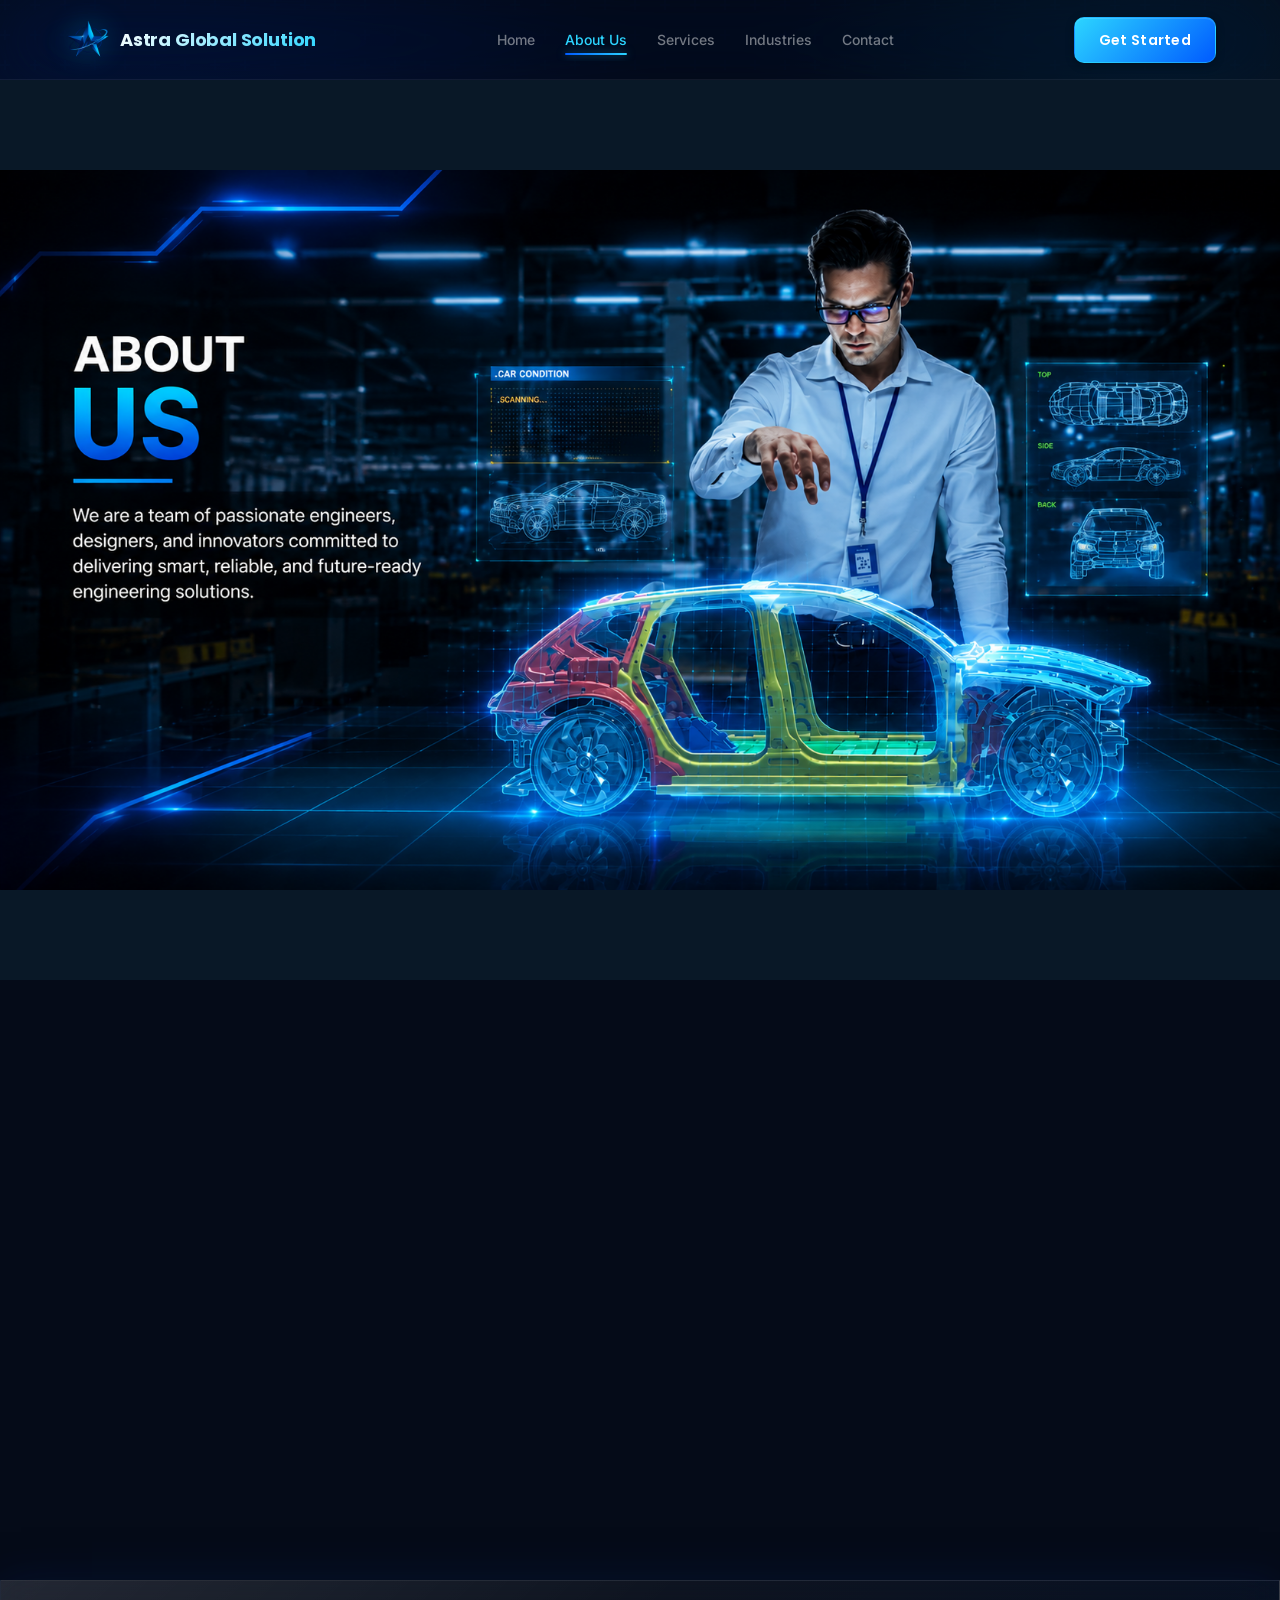
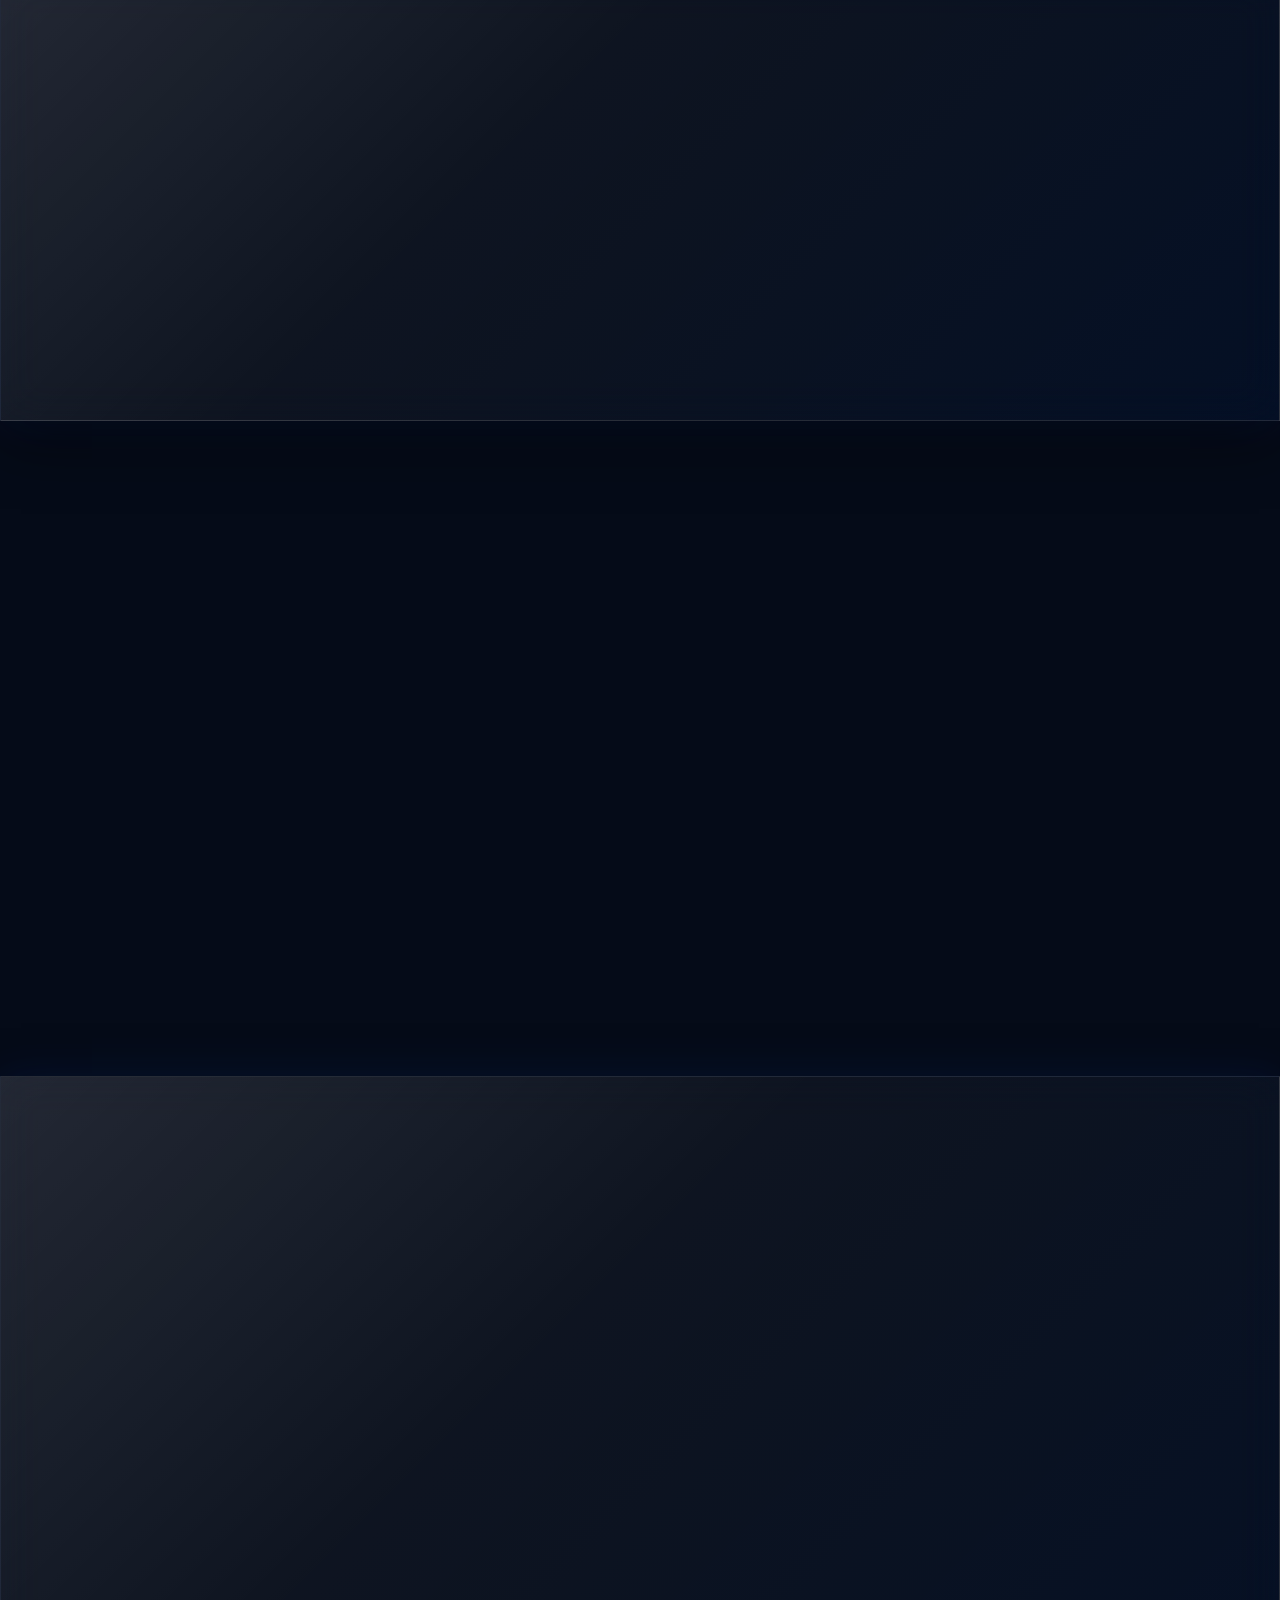
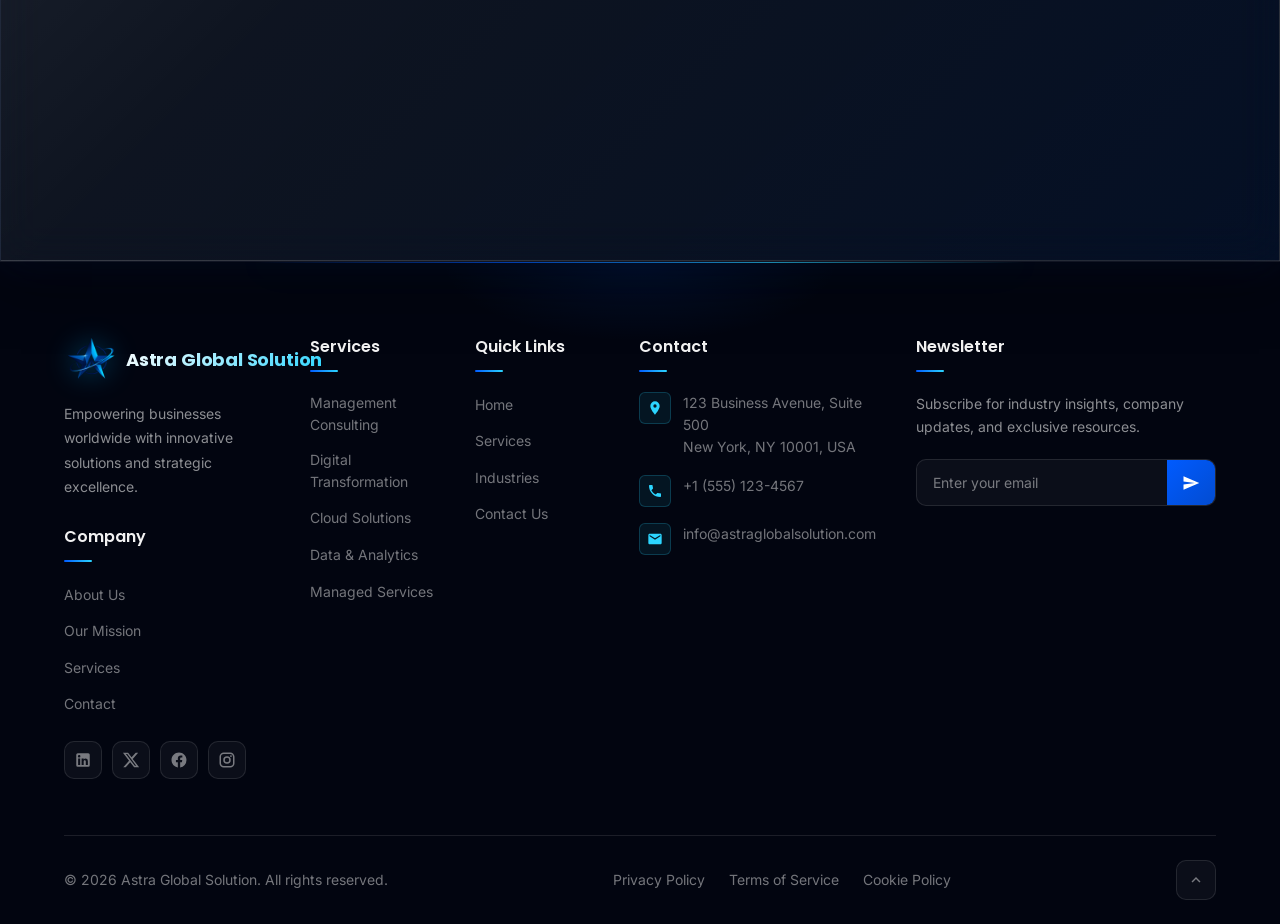
==== commit 6cfe2ffb: "commit" ====
--- a/about.html
+++ b/about.html
@@ -63,7 +63,6 @@
         <div class="about-intro-grid">
           <div class="about-intro-content fade-in">
             <span class="section-label">Our Story</span>
-            <h2 class="section-title">Building Excellence Since 1999</h2>
             <p>Founded with a vision to bridge the gap between strategy and execution, Astra Global Solution has grown from a small consulting firm into a global powerhouse serving clients across six continents.</p>
             <p>Our journey has been defined by a relentless commitment to client success, continuous innovation, and the belief that every organization deserves access to world-class consulting expertise.</p>
             <p>Today, we employ over 2,000 professionals worldwide, united by a shared purpose: to help businesses thrive in an ever-changing world.</p>
@@ -94,7 +93,6 @@
       <div class="container">
         <div class="section-header fade-in">
           <span class="section-label">Our Values</span>
-          <h2 class="section-title">What Drives Us Every Day</h2>
           <p class="section-subtitle">Our core values shape every decision we make and every relationship we build.</p>
         </div>
         <div class="values-grid">
@@ -117,49 +115,6 @@
             <div class="value-icon">🌍</div>
             <h3>Collaboration</h3>
             <p>We believe in the power of teamwork, both within our organization and with our clients.</p>
-          </div>
-        </div>
-      </div>
-    </section>
-
-    <section class="section timeline">
-      <div class="container">
-        <div class="section-header fade-in">
-          <span class="section-label">Our Journey</span>
-          <h2 class="section-title">Milestones That Define Us</h2>
-        </div>
-        <div class="timeline-list">
-          <div class="timeline-item fade-in">
-            <div class="timeline-dot"></div>
-            <div class="timeline-content">
-              <div class="timeline-year">1999</div>
-              <h3>Company Founded</h3>
-              <p>Astra Global Solution was established with a team of 10 consultants in New York City.</p>
-            </div>
-          </div>
-          <div class="timeline-item fade-in">
-            <div class="timeline-dot"></div>
-            <div class="timeline-content">
-              <div class="timeline-year">2005</div>
-              <h3>Global Expansion</h3>
-              <p>Opened offices in London, Singapore, and Dubai, marking our entry into international markets.</p>
-            </div>
-          </div>
-          <div class="timeline-item fade-in">
-            <div class="timeline-dot"></div>
-            <div class="timeline-content">
-              <div class="timeline-year">2012</div>
-              <h3>Digital Practice Launch</h3>
-              <p>Launched our digital transformation practice, helping clients navigate the digital revolution.</p>
-            </div>
-          </div>
-          <div class="timeline-item fade-in">
-            <div class="timeline-dot"></div>
-            <div class="timeline-content">
-              <div class="timeline-year">2020</div>
-              <h3>500+ Projects Milestone</h3>
-              <p>Celebrated completing over 500 successful projects for clients across 40 countries.</p>
-            </div>
           </div>
         </div>
       </div>
@@ -204,16 +159,6 @@
         </div>
       </div>
     </section>
-
-    <section class="cta-section">
-      <div class="container">
-        <div class="cta-content fade-in">
-          <h2>Want to Join Our Team?</h2>
-          <p>Explore exciting career opportunities and become part of our global family.</p>
-          <a href="careers.html" class="btn btn-primary">View Careers</a>
-        </div>
-      </div>
-    </section>
   </main>
 
   <div id="footer-placeholder"></div>
--- a/css/style.css
+++ b/css/style.css
@@ -236,6 +236,12 @@
   position: relative;
 }
 
+.banner {
+  width: 100%;
+  overflow: hidden;
+  padding-top: var(--navbar-height);
+}
+
 .section-header {
   text-align: center;
   max-width: 640px;
@@ -1134,3 +1140,63 @@
   width: 300px;
   height: 300px;
 }
+
+
+
+/* ========================================
+   Banner / Hero for industry pages (Services.)
+   ======================================== */
+.banner {
+  width: 100%;
+  overflow: hidden;
+  padding-top: var(--navbar-height);
+}
+
+.industries-banner {
+  background-image: url("../assets/images/services-banner.png");
+  background-size: contain;
+  background-repeat: no-repeat;
+  background-position: center center;
+  background-color: #091827;
+  width: 100%;
+  height: 83vh;
+  min-height: 280px;
+  display: flex;
+  align-items: center;
+  position: relative;
+  color: var(--color-white);
+}
+
+
+.banner-inner {
+  position: relative;
+  z-index: 1;
+  text-align: center;
+  width: 100%;
+  padding: 36px 16px;
+}
+
+.banner-title {
+  font-size: clamp(1.75rem, 4vw, 3.5rem);
+  margin: 0;
+  color: var(--color-white);
+  font-weight: 700;
+}
+
+.banner-subtitle {
+  margin-top: 12px;
+  color: rgba(255,255,255,0.95);
+  font-size: clamp(1rem, 2.2vw, 1.25rem);
+  max-width: 900px;
+  margin-left: auto;
+  margin-right: auto;
+}
+
+@media (max-width: 768px) {
+  .industries-banner { height: 36vh; min-height: 200px; }
+  .banner-title { font-size: clamp(1.5rem, 6vw, 2rem); }
+}
+
+@media (min-width: 1400px) {
+  .industries-banner { height: 60vh; min-height: 360px; }
+}
--- a/css/about.css
+++ b/css/about.css
@@ -1,44 +1,65 @@
 /* ========================================
    About Page Styles
    ======================================== */
-.about-banner {
-  background-image: url('../assets/images/about-banner.png');
+
+   
+/* ========================================
+   Banner / Hero
+   ======================================== */
+.banner {
+  width: 100%;
+  overflow: hidden;
+  padding-top: var(--navbar-height);
+}
+
+.about-banner{
+  background-image: url("../assets/images/about.png");
+  background-size: contain;
+  background-repeat: no-repeat;
   background-position: center center;
-  background-repeat: no-repeat;
-  background-size: cover; /* fill area without gaps */
+  background-color: #091827;
   width: 100%;
-  height: 70vh; /* default banner height */
-  min-height: 800px;
-  max-height: 900px;
-  padding: 0;
+  height: 100vh;
+  min-height: 280px;
+  display: flex;
+  align-items: center;
+  position: relative;
+  color: var(--color-white);
+}
+
+.banner-inner {
+  position: relative;
+  z-index: 1;
   text-align: center;
+  width: 100%;
+  padding: 36px 16px;
+}
+
+.banner-title {
+  font-size: clamp(1.75rem, 4vw, 3.5rem);
+  margin: 0;
   color: var(--color-white);
-  display: grid;
-  place-items: center;
-  margin-top: 5%;
-}
-
-/* Larger desktops: taller banner */
+  font-weight: 700;
+}
+
+.banner-subtitle {
+  margin-top: 12px;
+  color: rgba(255,255,255,0.95);
+  font-size: clamp(1rem, 2.2vw, 1.25rem);
+  max-width: 900px;
+  margin-left: auto;
+  margin-right: auto;
+}
+
+@media (max-width: 768px) {
+  .about-banner { height: 36vh; min-height: 200px; }
+  .banner-title { font-size: clamp(1.5rem, 6vw, 2rem); }
+}
+
 @media (min-width: 1400px) {
-  .about-banner { height: 80vh; }
-}
-
-/* Small laptops/tablets */
-@media (min-width: 900px) and (max-width: 1399px) {
-  .about-banner { height: 65vh; }
-}
-
-/* Mobile: shorter banner to keep content above the fold */
-@media (max-width: 599px) {
-  .about-banner { height: 45vh; background-size: cover; padding: 24px 0; }
-}
-
-/* Optional class to force full image visible (no cropping) */
-.about-banner--contain {
-  background-size: contain;
-  background-position: center;
-  background-repeat: no-repeat;
-}
+  .about-banner { height: 60vh; min-height: 360px; }
+}
+
  
  
 
--- a/css/responsive.css
+++ b/css/responsive.css
@@ -3,6 +3,22 @@
    ======================================== */
 
 @media (max-width: 1024px) {
+  .hero {
+    min-height: 80vh;
+    min-height: 80dvh;
+  }
+
+  .hero-inner {
+    min-height: 80vh;
+    min-height: 80dvh;
+    padding-bottom: 70px;
+  }
+
+  .hero-content {
+    max-width: 640px;
+    padding: 0;
+  }
+
   .footer-grid {
     grid-template-columns: repeat(2, 1fr);
     gap: 40px;
@@ -248,13 +264,32 @@
   }
 
   /* Hero — mobile */
+  .hero {
+    min-height: 70vh;
+    min-height: 70dvh;
+    background-position: center center;
+  }
+
+  .hero-inner {
+    min-height: 70vh;
+    min-height: 70dvh;
+    padding-top: calc(var(--navbar-height) + 12px);
+    padding-bottom: 48px;
+  }
+
   .hero-content {
-    padding: 40px 0 80px;
-  }
-
-  .hero-glow--1 { width: 280px; height: 280px; }
-  .hero-glow--2 { width: 220px; height: 220px; }
-  .hero-glow--3 { width: 180px; height: 180px; }
+    width: 100%;
+    max-width: 100%;
+    padding: 0;
+  }
+
+  .hero-title {
+    font-size: clamp(2.1rem, 9vw, 3.25rem);
+  }
+
+  .hero-subtitle {
+    max-width: 100%;
+  }
 
   .hero-buttons {
     flex-direction: column;
@@ -282,8 +317,6 @@
   .values-grid,
   .team-grid,
   .benefits-grid,
-  .portfolio-showcase-grid,
-  .portfolio-grid,
   .industries-cards,
   .offices-grid,
   .mv-grid {
@@ -479,6 +512,36 @@
 }
 
 @media (max-width: 480px) {
+  .hero {
+    min-height: 62vh;
+    min-height: 62dvh;
+  }
+
+  .hero-inner {
+    min-height: 62vh;
+    min-height: 62dvh;
+    padding-bottom: 30px;
+  }
+
+  .hero-badge {
+    display: inline-flex;
+    width: auto;
+    font-size: 0.62rem;
+    letter-spacing: 0.1em;
+    padding: 8px 12px 8px 10px;
+  }
+
+  .hero-title {
+    font-size: clamp(1.8rem, 8vw, 2.6rem);
+    margin-bottom: 18px;
+  }
+
+  .hero-subtitle {
+    font-size: 0.95rem;
+    line-height: 1.6;
+    margin-bottom: 26px;
+  }
+
   .container {
     padding: 0 16px;
   }
@@ -508,48 +571,16 @@
     font-size: 1rem;
   }
 
-  .portfolio-tabs {
-    gap: 8px;
-  }
-
-  .portfolio-tab {
-    padding: 9px 16px;
-    font-size: var(--text-xs);
-  }
-
-  .portfolio-showcase-grid {
-    grid-template-columns: 1fr;
-  }
-
   .lightbox-panel {
     width: 96vw;
   }
 
   .lightbox-info {
     padding: 20px;
-  }
-
-  .portfolio-filter {
-    gap: 8px;
   }
 
   .filter-btn {
     padding: 8px 16px;
     font-size: 0.8125rem;
   }
-
-  .testimonial-nav {
-    gap: 12px;
-    margin-top: 28px;
-  }
-
-  .testimonial-prev,
-  .testimonial-next {
-    width: 38px;
-    height: 38px;
-  }
-
-  .testimonial-slide-card {
-    padding: 24px 20px;
-  }
 }
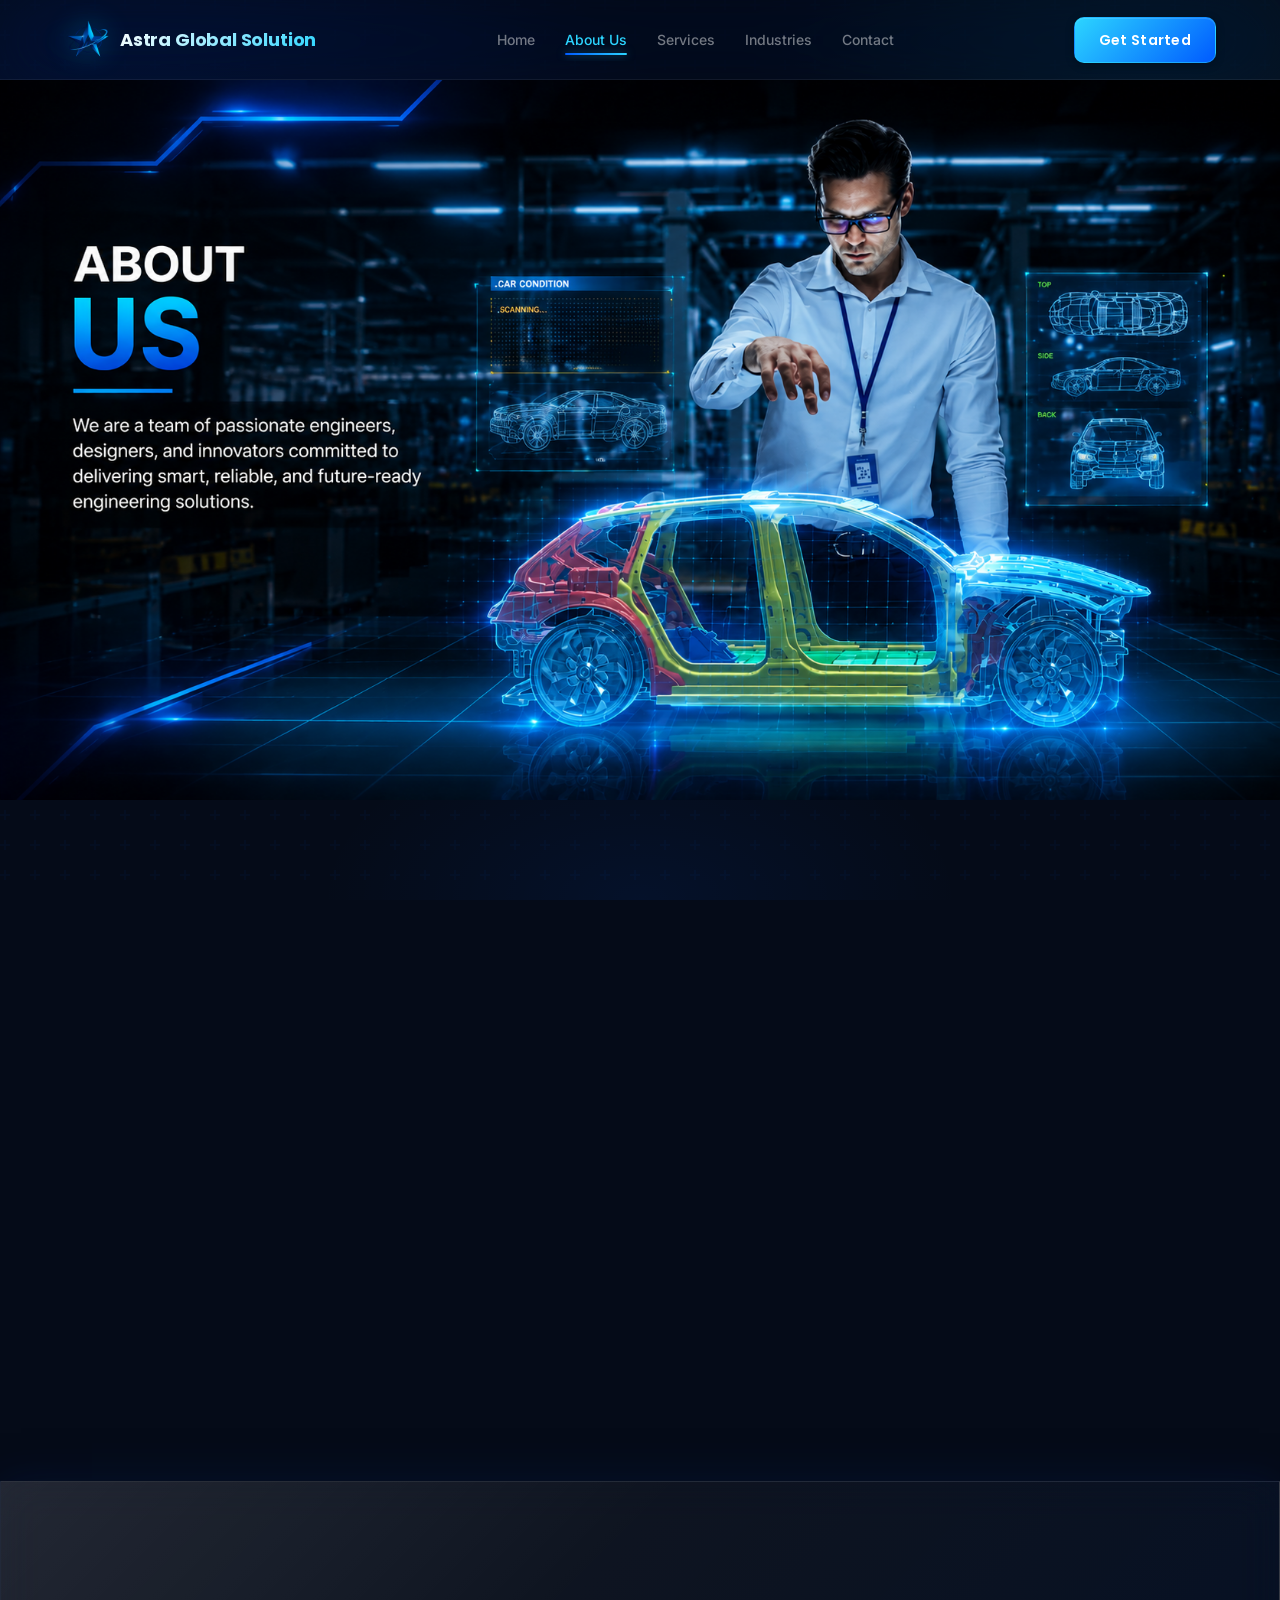
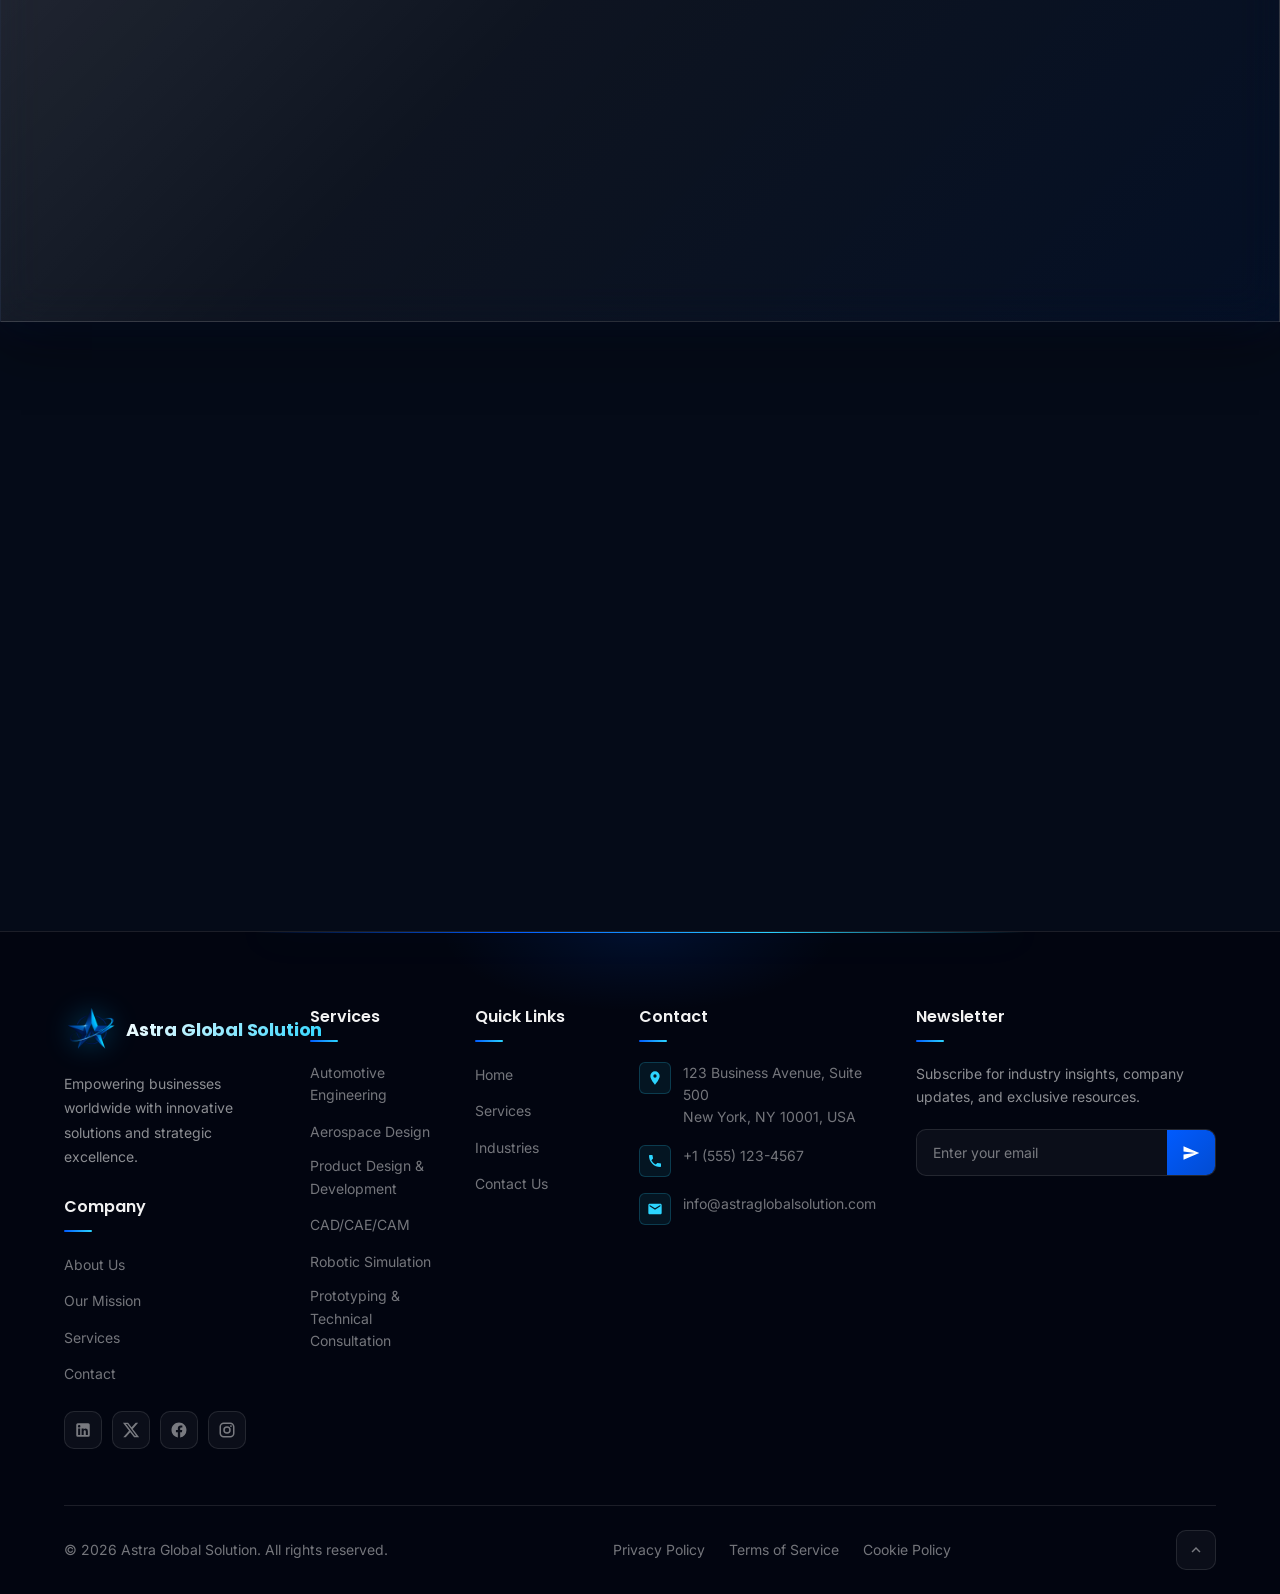
==== commit 17347e8e: "commit" ====
--- a/about.html
+++ b/about.html
@@ -71,8 +71,61 @@
             <img src="https://images.unsplash.com/photo-1522071820081-009f0129c71c?w=800&amp;h=533&amp;fit=crop&amp;auto=format&amp;q=80" alt="Astra Global Solution leadership team in strategy meeting" width="800" height="533" loading="lazy" decoding="async">
           </div>
         </div>
+
+        <div class="about-intro-cta fade-in">
+          <button type="button" class="btn btn-primary about-contact-trigger">Get In Touch</button>
+        </div>
       </div>
     </section>
+
+    <div class="about-contact-modal" id="aboutContactModal" aria-hidden="true">
+      <div class="about-contact-modal-backdrop" data-close-modal="true"></div>
+      <div class="about-contact-modal-panel" role="dialog" aria-modal="true" aria-labelledby="aboutContactTitle">
+        <button type="button" class="about-contact-close" aria-label="Close contact form" data-close-modal="true">×</button>
+
+        <div class="about-contact-header">
+          <span class="section-label">Contact Us</span>
+          <h3 id="aboutContactTitle">Get in touch</h3>
+        </div>
+
+        <form class="about-contact-form">
+          <div class="about-contact-row">
+            <label>
+              <span>Name</span>
+              <input type="text" name="name" placeholder="Enter your name" required>
+            </label>
+          </div>
+
+          <div class="about-contact-row about-contact-grid">
+            <label>
+              <span>Phone</span>
+              <input type="tel" name="phone" placeholder="Your phone number" required>
+            </label>
+            <label>
+              <span>Email</span>
+              <input type="email" name="email" placeholder="Your email" required>
+            </label>
+          </div>
+
+          <div class="about-contact-row">
+            <label>
+              <span>Service</span>
+              <select name="service" required>
+                <option value="" selected disabled>Select a service</option>
+                <option value="automotive-engineering">Automotive Engineering</option>
+                <option value="aerospace-design">Aerospace Design</option>
+                <option value="product-development">Product Design &amp; Development</option>
+                <option value="cad-cae-cam">CAD / CAE / CAM</option>
+                <option value="robotic-simulation">Robotic Simulation</option>
+                <option value="consultation">Prototyping &amp; Technical Consultation</option>
+              </select>
+            </label>
+          </div>
+
+          <button type="submit" class="btn btn-primary about-contact-submit">Submit</button>
+        </form>
+      </div>
+    </div>
 
     <section class="section mission-vision">
       <div class="container">
@@ -93,7 +146,7 @@
       <div class="container">
         <div class="section-header fade-in">
           <span class="section-label">Our Values</span>
-          <p class="section-subtitle">Our core values shape every decision we make and every relationship we build.</p>
+          <!-- <p class="section-subtitle">Our core values shape every decision we make and every relationship we build.</p> -->
         </div>
         <div class="values-grid">
           <div class="value-card fade-in">
@@ -120,12 +173,12 @@
       </div>
     </section>
 
-    <section class="section team">
+    <!-- <section class="section team">
       <div class="container">
         <div class="section-header fade-in">
           <span class="section-label">Leadership</span>
           <h2 class="section-title">Meet Our Executive Team</h2>
-          <p class="section-subtitle">Experienced leaders guiding our vision and driving client success.</p>
+           <p class="section-subtitle">Experienced leaders guiding our vision and driving client success.</p>
         </div>
         <div class="team-grid">
           <div class="team-card fade-in">
@@ -158,7 +211,7 @@
           </div>
         </div>
       </div>
-    </section>
+    </section> -->
   </main>
 
   <div id="footer-placeholder"></div>
@@ -171,5 +224,41 @@
   <script src="js/main.js"></script>
   <script src="js/animations.js"></script>
   <script src="js/images.js"></script>
+  <script>
+    const aboutContactModal = document.getElementById('aboutContactModal');
+    const aboutContactTrigger = document.querySelector('.about-contact-trigger');
+    const aboutContactCloseButtons = document.querySelectorAll('[data-close-modal="true"]');
+    const aboutContactForm = document.querySelector('.about-contact-form');
+
+    if (aboutContactTrigger && aboutContactModal) {
+      aboutContactTrigger.addEventListener('click', () => {
+        aboutContactModal.classList.add('is-open');
+        aboutContactModal.setAttribute('aria-hidden', 'false');
+      });
+    }
+
+    aboutContactCloseButtons.forEach((button) => {
+      button.addEventListener('click', () => {
+        aboutContactModal.classList.remove('is-open');
+        aboutContactModal.setAttribute('aria-hidden', 'true');
+      });
+    });
+
+    document.addEventListener('keydown', (event) => {
+      if (event.key === 'Escape' && aboutContactModal && aboutContactModal.classList.contains('is-open')) {
+        aboutContactModal.classList.remove('is-open');
+        aboutContactModal.setAttribute('aria-hidden', 'true');
+      }
+    });
+
+    if (aboutContactForm) {
+      aboutContactForm.addEventListener('submit', (event) => {
+        event.preventDefault();
+        aboutContactModal.classList.remove('is-open');
+        aboutContactModal.setAttribute('aria-hidden', 'true');
+        aboutContactForm.reset();
+      });
+    }
+  </script>
 </body>
 </html>
--- a/css/style.css
+++ b/css/style.css
@@ -251,7 +251,7 @@
 .section-label {
   display: inline-block;
   font-family: var(--font-display);
-  font-size: var(--text-xs);
+  font-size: var(--text-2xl);
   font-weight: var(--font-semibold);
   letter-spacing: 0.15em;
   text-transform: uppercase;
@@ -1153,14 +1153,14 @@
 }
 
 .industries-banner {
-  background-image: url("../assets/images/services-banner.png");
-  background-size: contain;
+  background-image: url("../assets/images/industries.png");
+  background-size: 100% 100%;
   background-repeat: no-repeat;
   background-position: center center;
-  background-color: #091827;
   width: 100%;
-  height: 83vh;
-  min-height: 280px;
+  height: auto;
+  min-height: 0;
+  aspect-ratio: 16 / 9;
   display: flex;
   align-items: center;
   position: relative;
@@ -1193,10 +1193,5 @@
 }
 
 @media (max-width: 768px) {
-  .industries-banner { height: 36vh; min-height: 200px; }
   .banner-title { font-size: clamp(1.5rem, 6vw, 2rem); }
 }
-
-@media (min-width: 1400px) {
-  .industries-banner { height: 60vh; min-height: 360px; }
-}
--- a/css/about.css
+++ b/css/about.css
@@ -14,13 +14,13 @@
 
 .about-banner{
   background-image: url("../assets/images/about.png");
-  background-size: contain;
+  background-size: 100% 100%;
   background-repeat: no-repeat;
   background-position: center center;
-  background-color: #091827;
-  width: 100%;
-  height: 100vh;
-  min-height: 280px;
+  width: 100%;
+  height: auto;
+  min-height: 0;
+  aspect-ratio: 16 / 9;
   display: flex;
   align-items: center;
   position: relative;
@@ -52,12 +52,7 @@
 }
 
 @media (max-width: 768px) {
-  .about-banner { height: 36vh; min-height: 200px; }
   .banner-title { font-size: clamp(1.5rem, 6vw, 2rem); }
-}
-
-@media (min-width: 1400px) {
-  .about-banner { height: 60vh; min-height: 360px; }
 }
 
  
@@ -78,6 +73,139 @@
   color: var(--color-gray-500);
   line-height: 1.8;
   margin-bottom: 16px;
+}
+
+.about-intro-cta {
+  display: flex;
+  justify-content: center;
+  margin-top: 30px;
+}
+
+.about-contact-modal {
+  position: fixed;
+  inset: 0;
+  display: flex;
+  align-items: center;
+  justify-content: center;
+  z-index: 9999;
+  opacity: 0;
+  visibility: hidden;
+  pointer-events: none;
+  transition: opacity var(--transition-base), visibility var(--transition-base);
+}
+
+.about-contact-modal.is-open {
+  opacity: 1;
+  visibility: visible;
+  pointer-events: auto;
+}
+
+.about-contact-modal-backdrop {
+  position: absolute;
+  inset: 0;
+  background: rgba(3, 6, 16, 0.72);
+  backdrop-filter: blur(4px);
+  -webkit-backdrop-filter: blur(4px);
+}
+
+.about-contact-modal-panel {
+  position: relative;
+  z-index: 1;
+  width: min(92vw, 440px);
+  background: rgba(10, 18, 37, 0.95);
+  border: 1px solid rgba(255, 255, 255, 0.12);
+  border-radius: 18px;
+  box-shadow: var(--shadow-float);
+  padding: 24px 22px 20px;
+}
+
+.about-contact-close {
+  position: absolute;
+  top: 12px;
+  right: 12px;
+  width: 30px;
+  height: 30px;
+  border-radius: 50%;
+  background: rgba(255, 255, 255, 0.06);
+  color: var(--color-white);
+  font-size: 1.4rem;
+  line-height: 1;
+}
+
+.about-contact-header {
+  margin-bottom: 18px;
+}
+
+.about-contact-header h3 {
+  color: var(--color-white);
+  font-size: 1.7rem;
+  margin-top: 8px;
+  font-weight: 600;
+}
+
+.about-contact-form {
+  display: flex;
+  flex-direction: column;
+  gap: 14px;
+}
+
+.about-contact-row {
+  display: flex;
+  flex-direction: column;
+  gap: 8px;
+}
+
+.about-contact-grid {
+  display: grid;
+  grid-template-columns: 1fr 1fr;
+  gap: 12px;
+}
+
+.about-contact-form label {
+  display: flex;
+  flex-direction: column;
+  gap: 7px;
+  color: var(--color-text-primary);
+  font-size: 0.82rem;
+}
+
+.about-contact-form input,
+.about-contact-form select {
+  width: 100%;
+  min-height: 42px;
+  padding: 10px 12px;
+  border-radius: 10px;
+  border: 1px solid rgba(255, 255, 255, 0.12);
+  background: rgba(255, 255, 255, 0.04);
+  color: var(--color-white);
+  font-size: 0.92rem;
+  outline: none;
+}
+
+.about-contact-form input::placeholder {
+  color: rgba(255, 255, 255, 0.45);
+}
+
+.about-contact-form select {
+  color: var(--color-white);
+}
+
+.about-contact-form select option {
+  color: #111827;
+  background: #ffffff;
+}
+
+.about-contact-form input:focus,
+.about-contact-form select:focus {
+  border-color: rgba(44, 213, 255, 0.7);
+  box-shadow: 0 0 0 3px rgba(44, 213, 255, 0.12);
+}
+
+.about-contact-submit {
+  margin-top: 6px;
+  width: 100%;
+  min-height: 42px;
+  font-size: 0.96rem;
 }
 
 .about-intro-image {
--- a/css/responsive.css
+++ b/css/responsive.css
@@ -20,16 +20,16 @@
   }
 
   .footer-grid {
-    grid-template-columns: repeat(2, 1fr);
+    grid-template-columns: repeat(3, minmax(0, 1fr));
     gap: 40px;
   }
 
   .footer-company {
-    grid-column: span 2;
+    grid-column: span 3;
   }
 
   .footer-newsletter {
-    grid-column: span 2;
+    grid-column: span 3;
   }
 
   .stats-grid,
